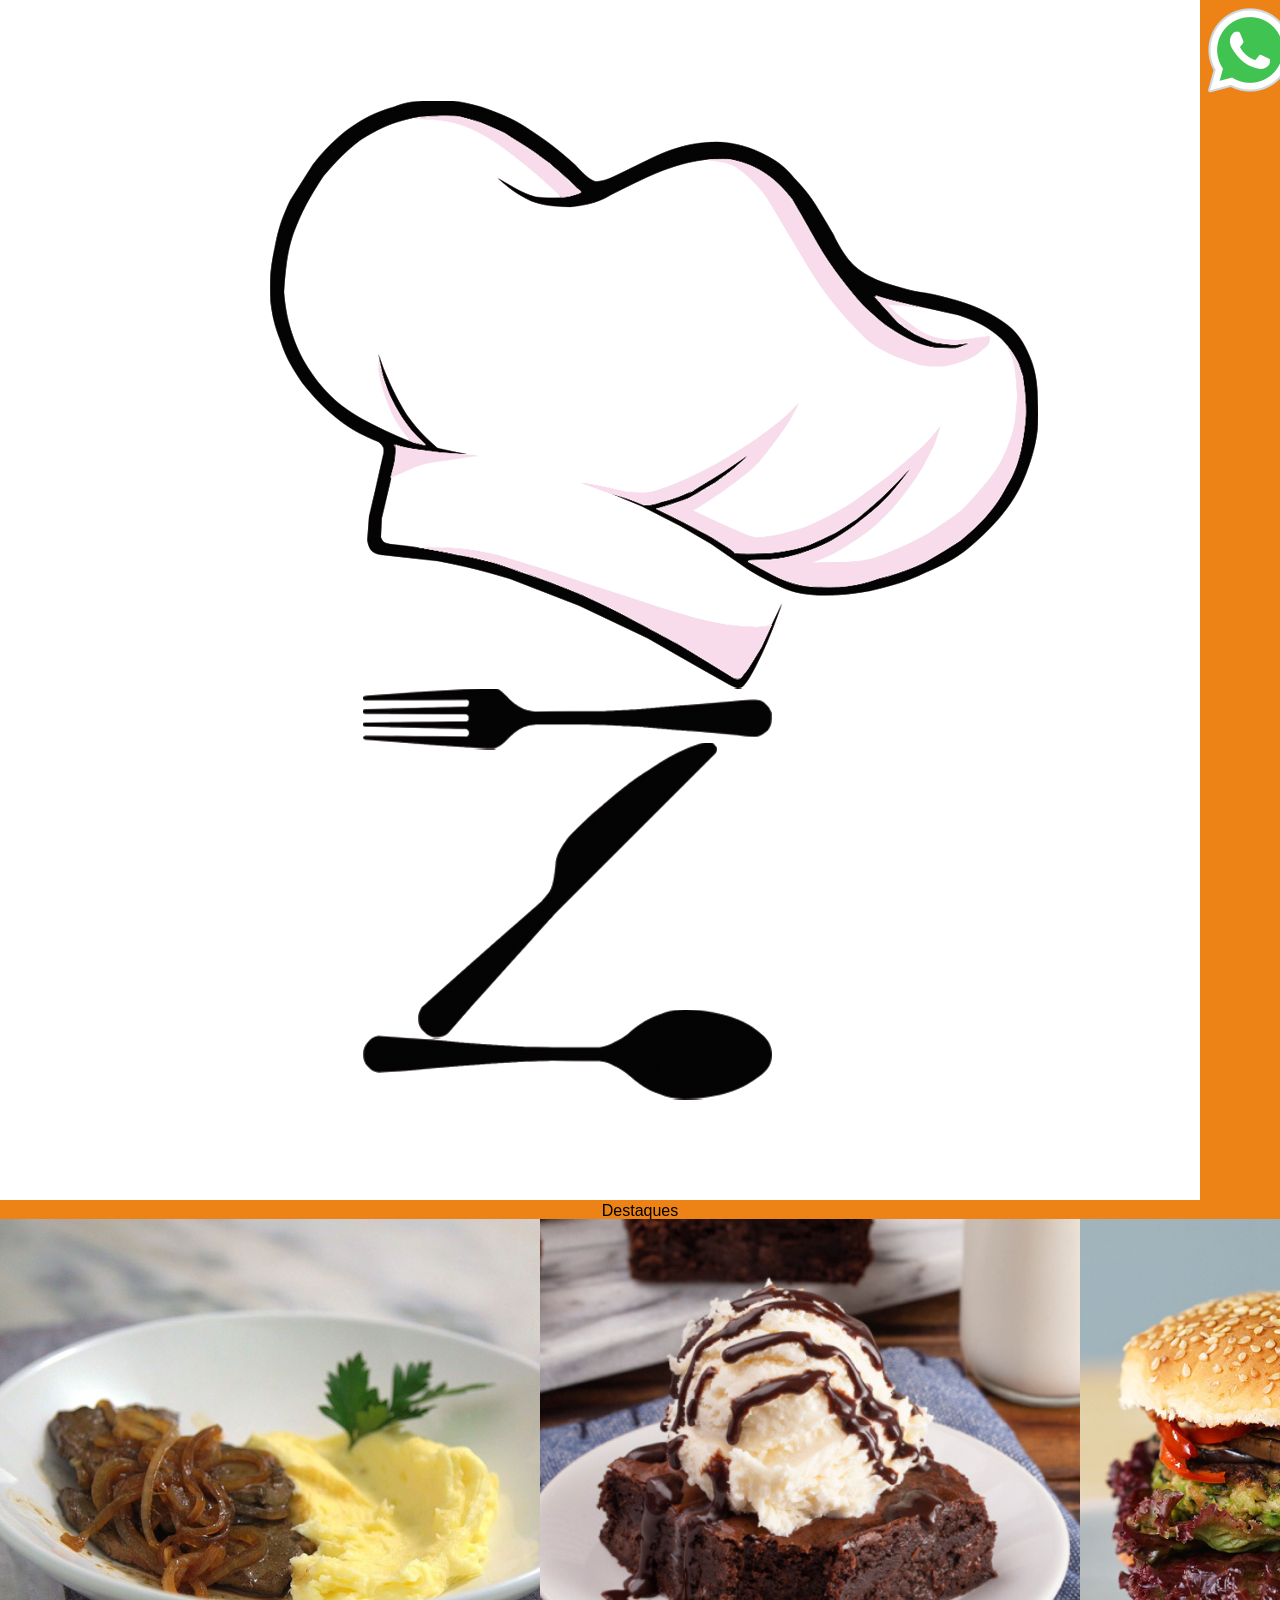
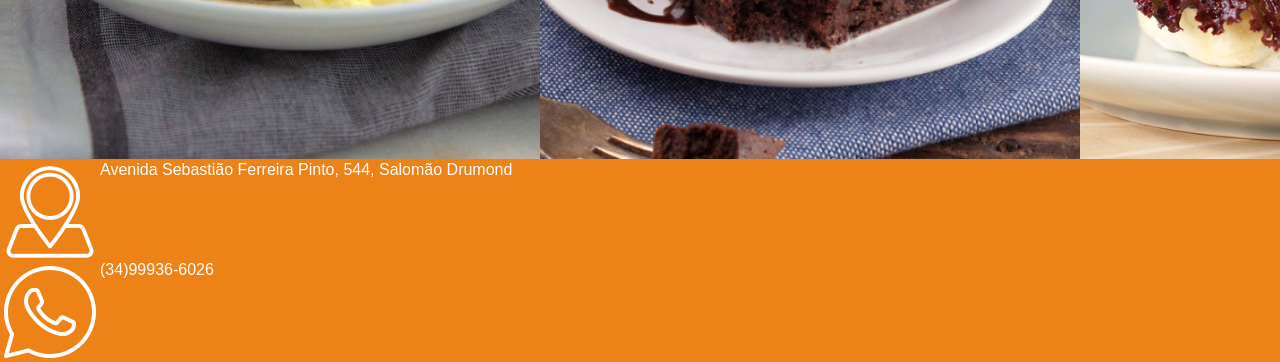
==== index.html @ af052ea8 "Add files via upload" ====
<!DOCTYPE html>
<html lang="pt-br">
<head>
    <link rel="stylesheet" href="css/reset.css">
    <link rel="stylesheet" href="css/padrao.css">
    <link rel="stylesheet" href="css/style.css">
    <meta charset="UTF-8">
    <meta name="viewport" content="width=device-width, initial-scale=1.0">
    <title>Delicias da Zezé</title>
</head>
<body class="bg1">
    <header class="fx">
        <div class="col-9">
            <img class="col-2 logo" src="imagens/logo.png">
        </div>
        <div class="col-3 whatsapp">
            <img class="col-5" src="imagens/icon_whatsapp.png">
        </div>
    </header>
    <main>
        <section class="destaques centraliza">
            <h1>Destaques</h1>
            <div class="fx">
                <div class="col-2">
                    <img class="col-8" src="imagens/destaque1.png">
                </div>
                <div class="col-2">
                    <img class="col-8" src="imagens/destaque2.png">
                </div>
                <div class="col-2">
                    <img class="col-8" src="imagens/destaque3.png">
                </div>
                <div class="col-2">
                    <img class="col-8" src="imagens/destaque4.png">
                </div>
                <div class="col-2">
                    <img class="col-8" src="imagens/destaque5.png">
                </div>
                <div class="col-2">
                    <img class="col-8" src="imagens/destaque6.png">
                </div>
            </div>
        </section>
    </main>
    <footer class="centraliza">
        <div class="col-10 fxw endereco centraliza">
            <img class="col-1" src="imagens/maps.png">
            <h1 class="c1">Avenida Sebastião Ferreira Pinto, 544, Salomão Drumond</h1>
        </div>
        <div class="col-10 fxw telefone pl-4">
            <img class="col-1" src="imagens/whatsapp.png">
            <h1 class="c1">(34)99936-6026</h1>
        </div>
    </footer>
</body>
</html>
---- css/padrao.css ----
*{ /*borda interna dentro do elemento html inteiro*/
    box-sizing: border-box;
}

:root{
    --cor1: #00446B;
    --cor2: #D8076B;
}

.c1{color: #ffffff;}
.c2{color: #003659}
.c3{color: #D6CF02}
.c4{color: #003659;}
.bg1{background-color: rgb(237, 130, 22);}    
.bg2{background-color: #00446B}
.bg3{background-color: #D6CF02 !important}
.bg4{background-color: rgb(238, 238, 238);} 
.bg5{background-color: #fffcfc63;}
.bg7{background-color: #EBE400}
.fx{display: flex;}

.fxw{
    display: flex;
    flex-wrap: wrap;
}

.centraliza{text-align: center;}
.esquerda{text-align: left;}
.direita{text-align: right;}
.borda{border: 5px solid white}
.xl-semborda{border: none;}
.maiusculo{text-transform: uppercase;}
.negrito{font-weight: bold;}


/*Alinhamentos padrão pc*/
@media (max-width: 4096px){
    .col-xl-1{width: 8.33%;}
    .col-xl-2{width: 16.66%;}
    .col-xl-3{width: 24.99%;}
    .col-xl-4{width: 33.33%;}
    .col-xl-5{width: 41.66%;}
    .col-xl-6{width: 50%;}
    .col-xl-7{width: 58.33%;}
    .col-xl-8{width: 66.66%;}
    .col-xl-9{width: 75%;}
    .col-xl-10{width: 83.33%;}
    .col-xl-11{width: 91.66%;}
    .col-xl-12{width: 100%;}

    .ml-xl-0{margin-left: 0%;}
    .ml-xl-1{margin-left: 8.33%;}
    .ml-xl-2{margin-left: 16.66%;}
    .ml-xl-3{margin-left: 24.99%;}
    .ml-xl-4{margin-left: 33.33%;}
    .ml-xl-5{margin-left: 41.66%;}
    .ml-xl-6{margin-left: 50%;}
    .ml-xl-7{margin-left: 58.33%;}
    .ml-xl-8{margin-left: 66.66%;}
    .ml-xl-9{margin-left: 75%;}
    .ml-xl-10{margin-left: 83.33%;}
    .ml-xl-11{margin-left: 91.66%;}
    .ml-xl-12{margin-left: 100%;}

    .mr-xl-0{margin-right: 0%;}
    .mr-xl-1{margin-right: 8.33%;}
    .mr-xl-2{margin-right: 16.66%;}
    .mr-xl-3{margin-right: 24.99%;}
    .mr-xl-4{margin-right: 33.33%;}
    .mr-xl-5{margin-right: 41.66%;}
    .mr-xl-6{margin-right: 50%;}
    .mr-xl-7{margin-right: 58.33%;}
    .mr-xl-8{margin-right: 66.66%;}
    .mr-xl-9{margin-right: 75%;}
    .mr-xl-10{margin-right: 83.33%;}
    .mr-xl-11{margin-right: 91.66%;}
    .mr-xl-12{margin-right: 100%;}

    .pl-xl-1{padding-left: 8.33%;}
    .pl-xl-2{padding-left: 16.66%;}
    .pl-xl-3{padding-left: 24.99%;}
    .pl-xl-4{padding-left: 33.33%;}
    .pl-xl-5{padding-left: 41.66%;}
    .pl-xl-6{padding-left: 50%;}
    .pl-xl-7{padding-left: 58.33%;}
    .pl-xl-8{padding-left: 66.66%;}
    .pl-xl-9{padding-left: 75%;}
    .pl-xl-10{padding-left: 83.33%;}
    .pl-xl-11{padding-left: 91.66%;}
    .pl-xl-12{padding-left: 100%;}

    .pr-xl-1{padding-right: 8.33%;}
    .pr-xl-2{padding-right: 16.66%;}
    .pr-xl-3{padding-right: 24.99%;}
    .pr-xl-4{padding-right: 33.33%;}
    .pr-xl-5{padding-right: 41.66%;}
    .pr-xl-6{padding-right: 50%;}
    .pr-xl-7{padding-right: 58.33%;}
    .pr-xl-8{padding-right: 66.66%;}
    .pr-xl-9{padding-right: 75%;}
    .pr-xl-10{padding-right: 83.33%;}
    .pr-xl-11{padding-right: 91.66%;}
    .pr-xl-12{padding-right: 100%;}

    .xl-esconde{display: none;}
    .xl-mostra{display: block;}
}

/*-----------------------------------------------------------------------------------*/

/*Alinhamentos padrão tablet*/
@media (max-width: 768px){
    .col-sm-1{width: 8.33%;}
    .col-sm-2{width: 16.66%;}
    .col-sm-3{width: 24.99%;}
    .col-sm-4{width: 33.33%;}
    .col-sm-5{width: 41.66%;}
    .col-sm-6{width: 50%;}
    .col-sm-7{width: 58.33%;}
    .col-sm-8{width: 66.66%;}
    .col-sm-9{width: 75%;}
    .col-sm-10{width: 83.33%;}
    .col-sm-11{width: 91.66%;}
    .col-sm-12{width: 100%;}

    .ml-sm-1{margin-left: 8.33%;}
    .ml-sm-2{margin-left: 16.66%;}
    .ml-sm-3{margin-left: 24.99%;}
    .ml-sm-4{margin-left: 33.33%;}
    .ml-sm-5{margin-left: 41.66%;}
    .ml-sm-6{margin-left: 50%;}
    .ml-sm-7{margin-left: 58.33%;}
    .ml-sm-8{margin-left: 66.66%;}
    .ml-sm-9{margin-left: 75%;}
    .ml-sm-10{margin-left: 83.33%;}
    .ml-sm-11{margin-left: 91.66%;}
    .ml-sm-12{margin-left: 100%;}

    .mr-sm-1{margin-right: 8.33%;}
    .mr-sm-2{margin-right: 16.66%;}
    .mr-sm-3{margin-right: 24.99%;}
    .mr-sm-4{margin-right: 33.33%;}
    .mr-sm-5{margin-right: 41.66%;}
    .mr-sm-6{margin-right: 50%;}
    .mr-sm-7{margin-right: 58.33%;}
    .mr-sm-8{margin-right: 66.66%;}
    .mr-sm-9{margin-right: 75%;}
    .mr-sm-10{margin-right: 83.33%;}
    .mr-sm-11{margin-right: 91.66%;}
    .mr-sm-12{margin-right: 100%;}

    .pl-sm-1{padding-left: 8.33%;}
    .pl-sm-2{padding-left: 16.66%;}
    .pl-sm-3{padding-left: 24.99%;}
    .pl-sm-4{padding-left: 33.33%;}
    .pl-sm-5{padding-left: 41.66%;}
    .pl-sm-6{padding-left: 50%;}
    .pl-sm-7{padding-left: 58.33%;}
    .pl-sm-8{padding-left: 66.66%;}
    .pl-sm-9{padding-left: 75%;}
    .pl-sm-10{padding-left: 83.33%;}
    .pl-sm-11{padding-left: 91.66%;}
    .pl-sm-12{padding-left: 100%;}

    .pr-sm-1{padding-right: 8.33%;}
    .pr-sm-2{padding-right: 16.66%;}
    .pr-sm-3{padding-right: 24.99%;}
    .pr-sm-4{padding-right: 33.33%;}
    .pr-sm-5{padding-right: 41.66%;}
    .pr-sm-6{padding-right: 50%;}
    .pr-sm-7{padding-right: 58.33%;}
    .pr-sm-8{padding-right: 66.66%;}
    .pr-sm-9{padding-right: 75%;}
    .pr-sm-10{padding-right: 83.33%;}
    .pr-sm-11{padding-right: 91.66%;}
    .pr-sm-12{padding-right: 100%;}

    .sm-esconde{display: none;}
    .sm-mostra{display: block;}
}

/*-----------------------------------------------------------------------------------*/

/*Alinhamentos padrão cell*/
@media (max-width: 576px){
    .col-1{width: 8.33%;}
    .col-2{width: 16.66%;}
    .col-3{width: 24.99%;}
    .col-4{width: 33.33%;}
    .col-5{width: 41.66%;}
    .col-6{width: 50%;}
    .col-7{width: 58.33%;}
    .col-8{width: 66.66%;}
    .col-9{width: 75%;}
    .col-10{width: 83.33%;}
    .col-11{width: 91.66%;}
    .col-12{width: 100%;}

    .ml-0{margin-left: 0;}
    .ml-1{margin-left: 8.33%;}
    .ml-2{margin-left: 16.66%;}
    .ml-3{margin-left: 24.99%;}
    .ml-4{margin-left: 33.33%;}
    .ml-5{margin-left: 41.66%;}
    .ml-6{margin-left: 50%;}
    .ml-7{margin-left: 58.33%;}
    .ml-8{margin-left: 66.66%;}
    .ml-9{margin-left: 75%;}
    .ml-10{margin-left: 83.33%;}
    .ml-11{margin-left: 91.66%;}
    .ml-12{margin-left: 100%;}

    .mr-0{margin-right: 0;}
    .mr-1{margin-right: 8.33%;}
    .mr-2{margin-right: 16.66%;}
    .mr-3{margin-right: 24.99%;}
    .mr-4{margin-right: 33.33%;}
    .mr-5{margin-right: 41.66%;}
    .mr-6{margin-right: 50%;}
    .mr-7{margin-right: 58.33%;}
    .mr-8{margin-right: 66.66%;}
    .mr-9{margin-right: 75%;}
    .mr-10{margin-right: 83.33%;}
    .mr-11{margin-right: 91.66%;}
    .mr-12{margin-right: 100%;}

    .pl-1{padding-left: 8.33%;}
    .pl-2{padding-left: 16.66%;}
    .pl-3{padding-left: 24.99%;}
    .pl-4{padding-left: 33.33%;}
    .pl-5{padding-left: 41.66%;}
    .pl-6{padding-left: 50%;}
    .pl-7{padding-left: 58.33%;}
    .pl-8{padding-left: 66.66%;}
    .pl-9{padding-left: 75%;}
    .pl-10{padding-left: 83.33%;}
    .pl-11{padding-left: 91.66%;}
    .pl-12{padding-left: 100%;}

    .pr-1{padding-right: 8.33%;}
    .pr-2{padding-right: 16.66%;}
    .pr-3{padding-right: 24.99%;}
    .pr-4{padding-right: 33.33%;}
    .pr-5{padding-right: 41.66%;}
    .pr-6{padding-right: 50%;}
    .pr-7{padding-right: 58.33%;}
    .pr-8{padding-right: 66.66%;}
    .pr-9{padding-right: 75%;}
    .pr-10{padding-right: 83.33%;}
    .pr-11{padding-right: 91.66%;}
    .pr-12{padding-right: 100%;}
    
    .esconde{display: none !important;}
    .mostra{display: block;}
    .semborda{border: none;}
}
---- css/style.css ----
@import url('https://fonts.cdnfonts.com/css/futura-std-4');
@import url(../css/padrao.css);

a{
    text-decoration: none;
}  
             
*{
    font-family: 'Futura Std', sans-serif; 
}

p{font-family: 'Futura Std', sans-serif;}
h1{font-family: 'Futura Std', sans-serif;}

 /* padrão de computador*/
@media (max-width: 4000px) {   

}
 /* padrão de tablet*/
@media (max-width: 768px) {

}
 /*padrão de celular*/
@media (max-width: 450px) {
    /*CABEÇALHO*/
    header img{
        margin-top: 5px;
        margin-left: 5px;
    }

    header .logo{
        border-radius: 50%;
    }

    header .whatsapp img{
        margin-top: 12px;
        margin-left: 20px;
    }

    /*DESTAQUES*/
    .destaques img{
        border-radius: 50%;
    }


    /*RODAPÉ*/
    footer h1{
        font-size: 12px;
    }

    footer .endereco{
        margin-left: 20px;
    }
    footer .endereco h1{
        margin-top: 10px;
    }

    footer .telefone img{
        width: 12%;
    }
    footer .telefone h1{
        margin-top: 6px;
    }

}
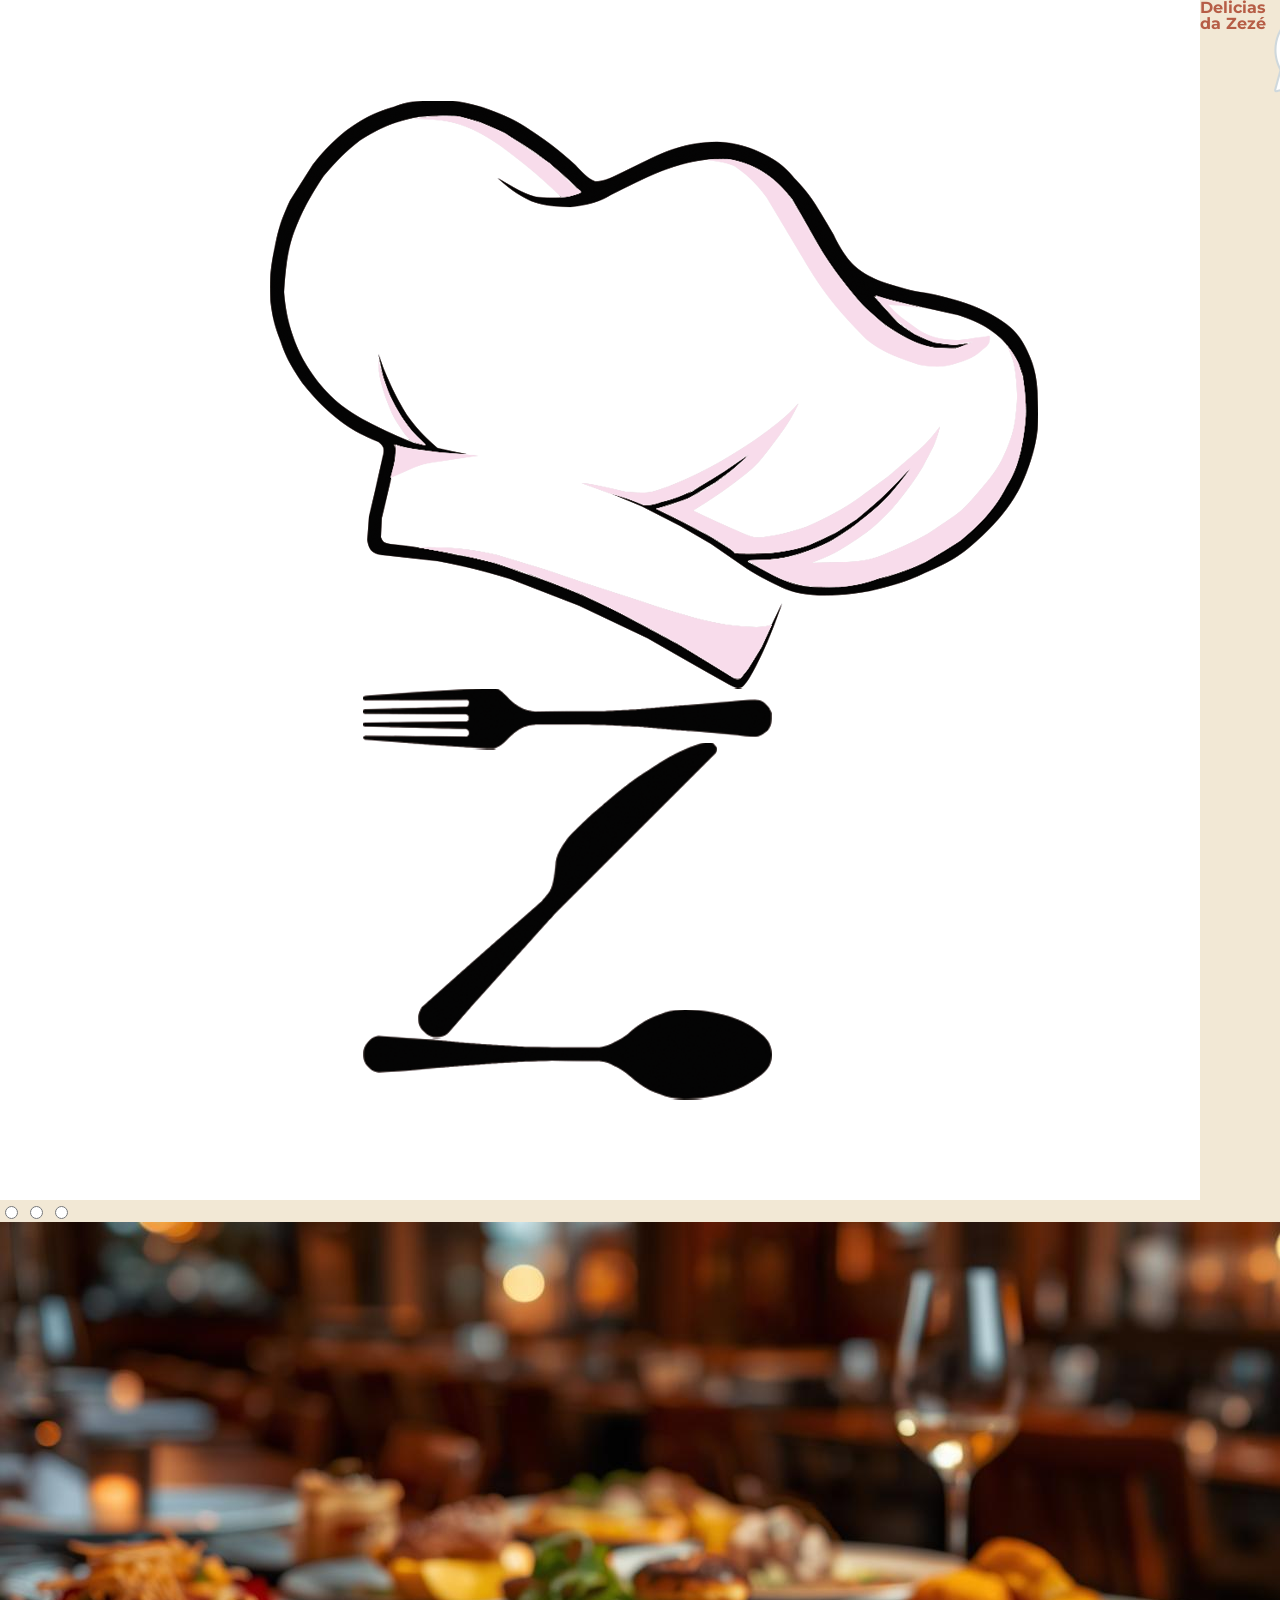
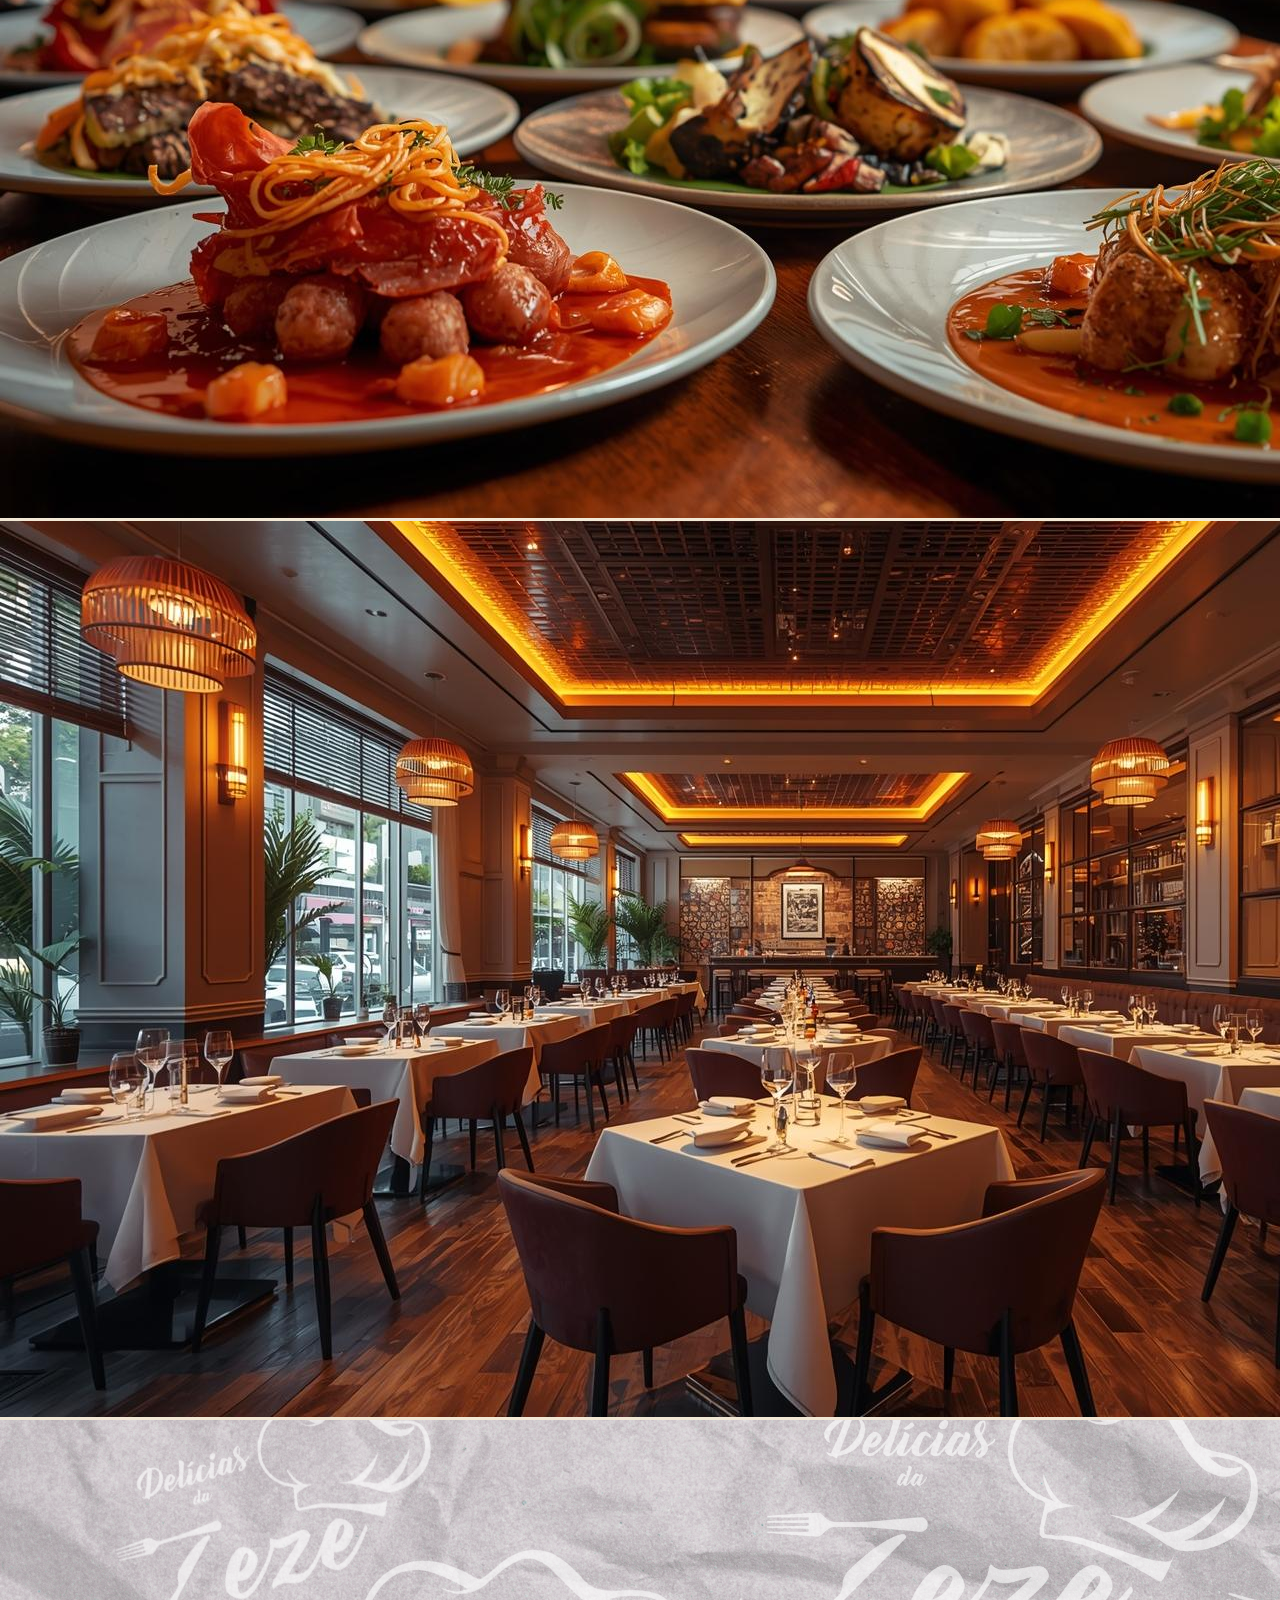
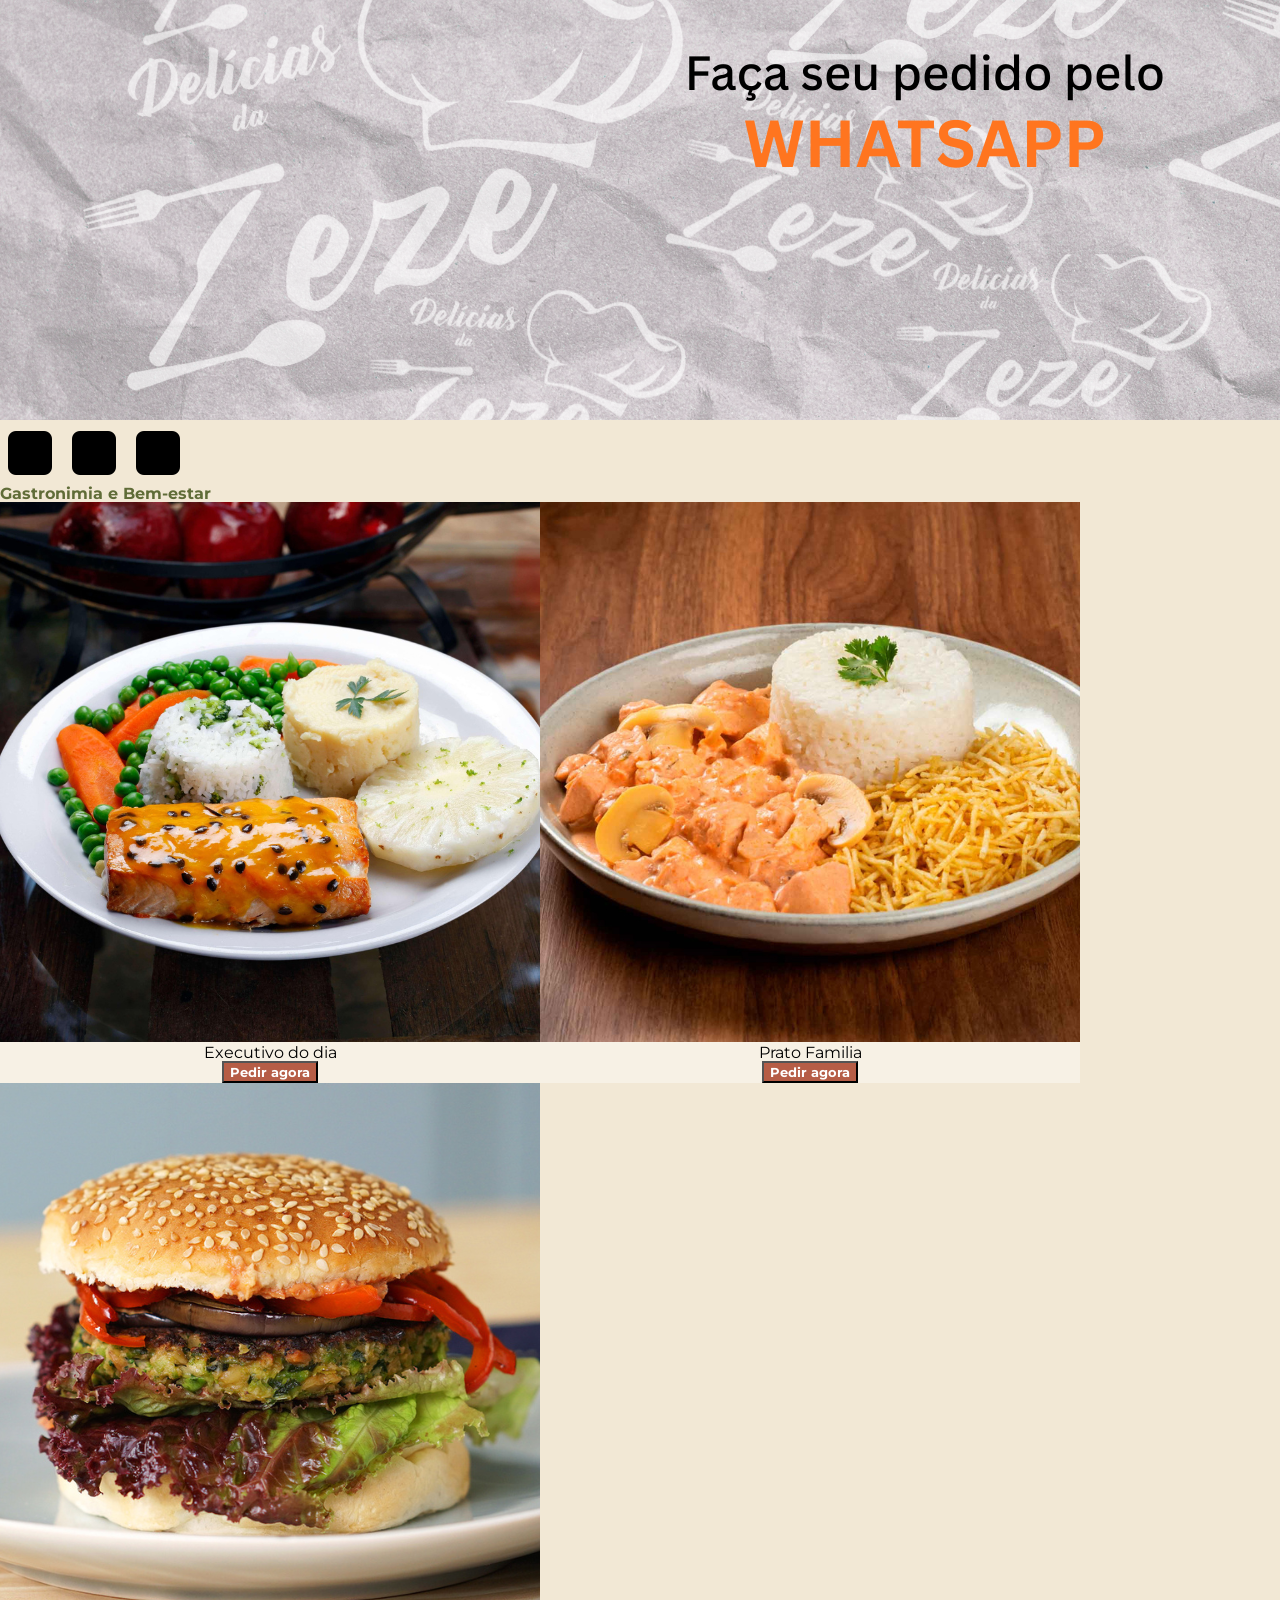
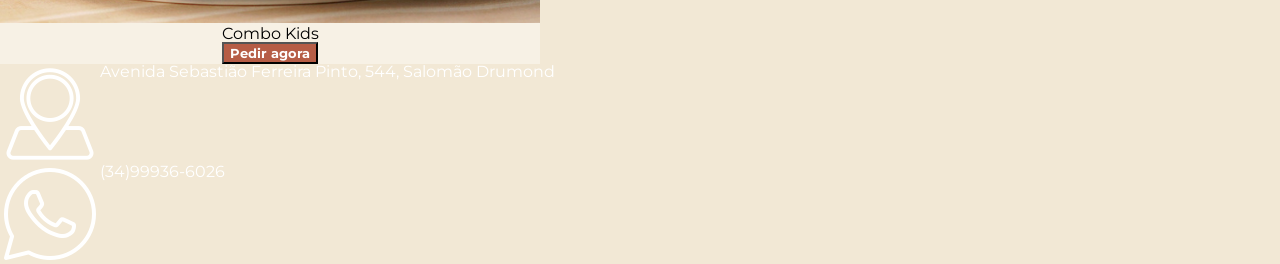
==== commit 2e267072: "Add files via upload" ====
--- a/index.html
+++ b/index.html
@@ -10,16 +10,19 @@
 </head>
 <body class="bg1">
     <header class="fx">
-        <div class="col-9">
-            <img class="col-2 logo" src="imagens/logo.png">
+        <div class="col-3">
+            <img class="col-6 logo" src="imagens/logo.png">
+        </div>
+        <div class="col-6">
+            <h1 class="c2 negrito centraliza">Delicias da Zezé</h1>
         </div>
         <div class="col-3 whatsapp">
             <img class="col-5" src="imagens/icon_whatsapp.png">
         </div>
     </header>
     <main>
-        <section class="destaques centraliza">
-            <h1>Destaques</h1>
+        <!--<section class="destaques centraliza">
+            <h1 class="c1 negrito">Destaques</h1>
             <div class="fx">
                 <div class="col-2">
                     <img class="col-8" src="imagens/destaque1.png">
@@ -40,6 +43,54 @@
                     <img class="col-8" src="imagens/destaque6.png">
                 </div>
             </div>
+        </section> -->
+        <section class="carrocel">
+            <div class="slider">
+                <div class="slider_principal">
+                    <input type="radio" name="bola" id="bola1">
+                    <input type="radio" name="bola" id="bola2">
+                    <input type="radio" name="bola" id="bola3">
+                    <div class="col-12 slidee primeiro">
+                        <img class="col-12" src="imagens/banner1.jpg">
+                    </div>
+                    <div class="col-12 slidee">
+                        <img class="col-12" src="imagens/banner2.jpg">
+                    </div>
+                    <div class="col-12 slidee">
+                        <img class="col-12" src="imagens/Faça seu pedido.png">
+                    </div>
+                </div>
+            </div>
+            <div class="quadradinhos">
+                <label for="bola1"><img src="imagens/quadradinho.png"></label>
+                <label for="bola2"><img src="imagens/quadradinho.png"></label>
+                <label for="bola3"><img src="imagens/quadradinho.png"></label>
+            </div>
+        </section>
+        <section class="gastronomia">
+            <div class="">
+                <h1 class="c4 negrito">Gastronimia e Bem-estar</h1>
+                <div class="fxw centraliza">
+                    <div class="col-4 bg6 pratos">
+                        <img class="col-10" src="imagens/destaque5.png">
+                        <h2>Executivo do dia</h2>
+                        <p></p>
+                        <button class="bg2 c1 negrito">Pedir agora</button>
+                    </div>
+                    <div class="col-4 bg6 pratos">
+                        <img class="col-10" src="imagens/destaque6.png">
+                        <h2>Prato Familia</h2>
+                        <p></p>
+                        <button class="bg2 c1 negrito">Pedir agora</button>
+                    </div>
+                    <div class="col-4 bg6 pratos">
+                        <img class="col-10" src="imagens/destaque3.png">
+                        <h2>Combo Kids</h2>
+                        <p></p>
+                        <button class="bg2 c1 negrito">Pedir agora</button>
+                    </div>
+                </div>
+            </div>
         </section>
     </main>
     <footer class="centraliza">
@@ -53,4 +104,5 @@
         </div>
     </footer>
 </body>
+<script src="js/index.js"></script>
 </html>
--- a/css/padrao.css
+++ b/css/padrao.css
@@ -8,15 +8,17 @@
 }
 
 .c1{color: #ffffff;}
-.c2{color: #003659}
-.c3{color: #D6CF02}
-.c4{color: #003659;}
-.bg1{background-color: rgb(237, 130, 22);}    
-.bg2{background-color: #00446B}
-.bg3{background-color: #D6CF02 !important}
-.bg4{background-color: rgb(238, 238, 238);} 
-.bg5{background-color: #fffcfc63;}
-.bg7{background-color: #EBE400}
+.c2{color: #b65d46;}
+.c3{color: #f2e8d5;}
+.c4{color: #606c38;}
+.c5{color: #281c16;}
+.c6{color: #e9dcc9;}
+.bg1{background-color: #f2e8d5;}    
+.bg2{background-color: #b65d46;}
+.bg3{background-color: #606c38;}
+.bg4{background-color: #281c16;} 
+.bg5{background-color: #e9dcc9;}
+.bg6{background-color: #ffffff61;}
 .fx{display: flex;}
 
 .fxw{
--- a/css/style.css
+++ b/css/style.css
@@ -1,16 +1,17 @@
 @import url('https://fonts.cdnfonts.com/css/futura-std-4');
 @import url(../css/padrao.css);
+@import url('https://fonts.googleapis.com/css2?family=Montserrat:wght@400;600&family=Playfair+Display:wght@700&display=swap');
 
 a{
     text-decoration: none;
 }  
              
 *{
-    font-family: 'Futura Std', sans-serif; 
+    font-family: 'Montserrat', sans-serif; 
 }
 
-p{font-family: 'Futura Std', sans-serif;}
-h1{font-family: 'Futura Std', sans-serif;}
+p{font-family: 'Montserrat', sans-serif;}
+h1{font-family: 'Montserrat', sans-serif;}
 
  /* padrão de computador*/
 @media (max-width: 4000px) {   
@@ -34,15 +35,73 @@
 
     header .whatsapp img{
         margin-top: 12px;
-        margin-left: 20px;
+        margin-left: 50px;
+    }
+    header h1{
+        margin-top: 25px;
     }
 
     /*DESTAQUES*/
     .destaques img{
         border-radius: 50%;
     }
+    h1{
+        font-size: 22px;
+        margin-bottom: 10px;
+    }
 
+    /*CARROCEL*/
+    .slider{
+        width: 100%;
+        overflow: hidden;
+        height: 200px;
+        padding: 10px 0px;
+    }
 
+    .slider_principal{
+        display: flex;
+        width: 300%;
+    }
+
+    .slidee{
+        width: 50%;
+        transition: margin-left 2s;
+    }
+
+    .slidee img{
+        width: 100;
+        height: 200px;
+    }
+
+    .slider input{
+        display: none;
+    }
+
+    .quadradinhos{
+        text-align: center;
+        margin-top: -20px;
+    }
+
+    .quadradinhos label{
+        margin-left: 5%;
+        margin-right: 5%;
+    }
+
+    .quadradinhos img{
+        width: 3%;
+    }
+
+    #bola1:checked ~.primeiro{
+        margin-left: 0;
+    }
+
+    #bola2:checked ~.primeiro{
+        margin-left: -66.66%;
+    }
+    #bola3:checked ~.primeiro{
+        margin-left: -100%;
+    }
+    
     /*RODAPÉ*/
     footer h1{
         font-size: 12px;
@@ -62,4 +121,35 @@
         margin-top: 6px;
     }
 
+    /*GASTRONOMIA*/
+    .gastronomia{
+        margin-top: 18px;
+    }
+
+    .gastronomia h1{
+        font-size: 18px;
+    }
+
+    .gastronomia h2{
+        font-size: 14px;
+    }
+
+    .gastronomia .pratos{
+        padding-top: 8px;
+        padding-bottom: 10px;
+        border-radius: 12%;
+        border: solid 8px #f2e8d5;
+    }
+
+    .gastronomia img{
+        border-radius: 12%;
+    }
+
+    .gastronomia button{
+        border: none;
+        margin-top: 10px;
+        padding: 3px 8px 3px 8px;
+        font-size: 12px;
+        border-radius: 20px ;
+    }
 }
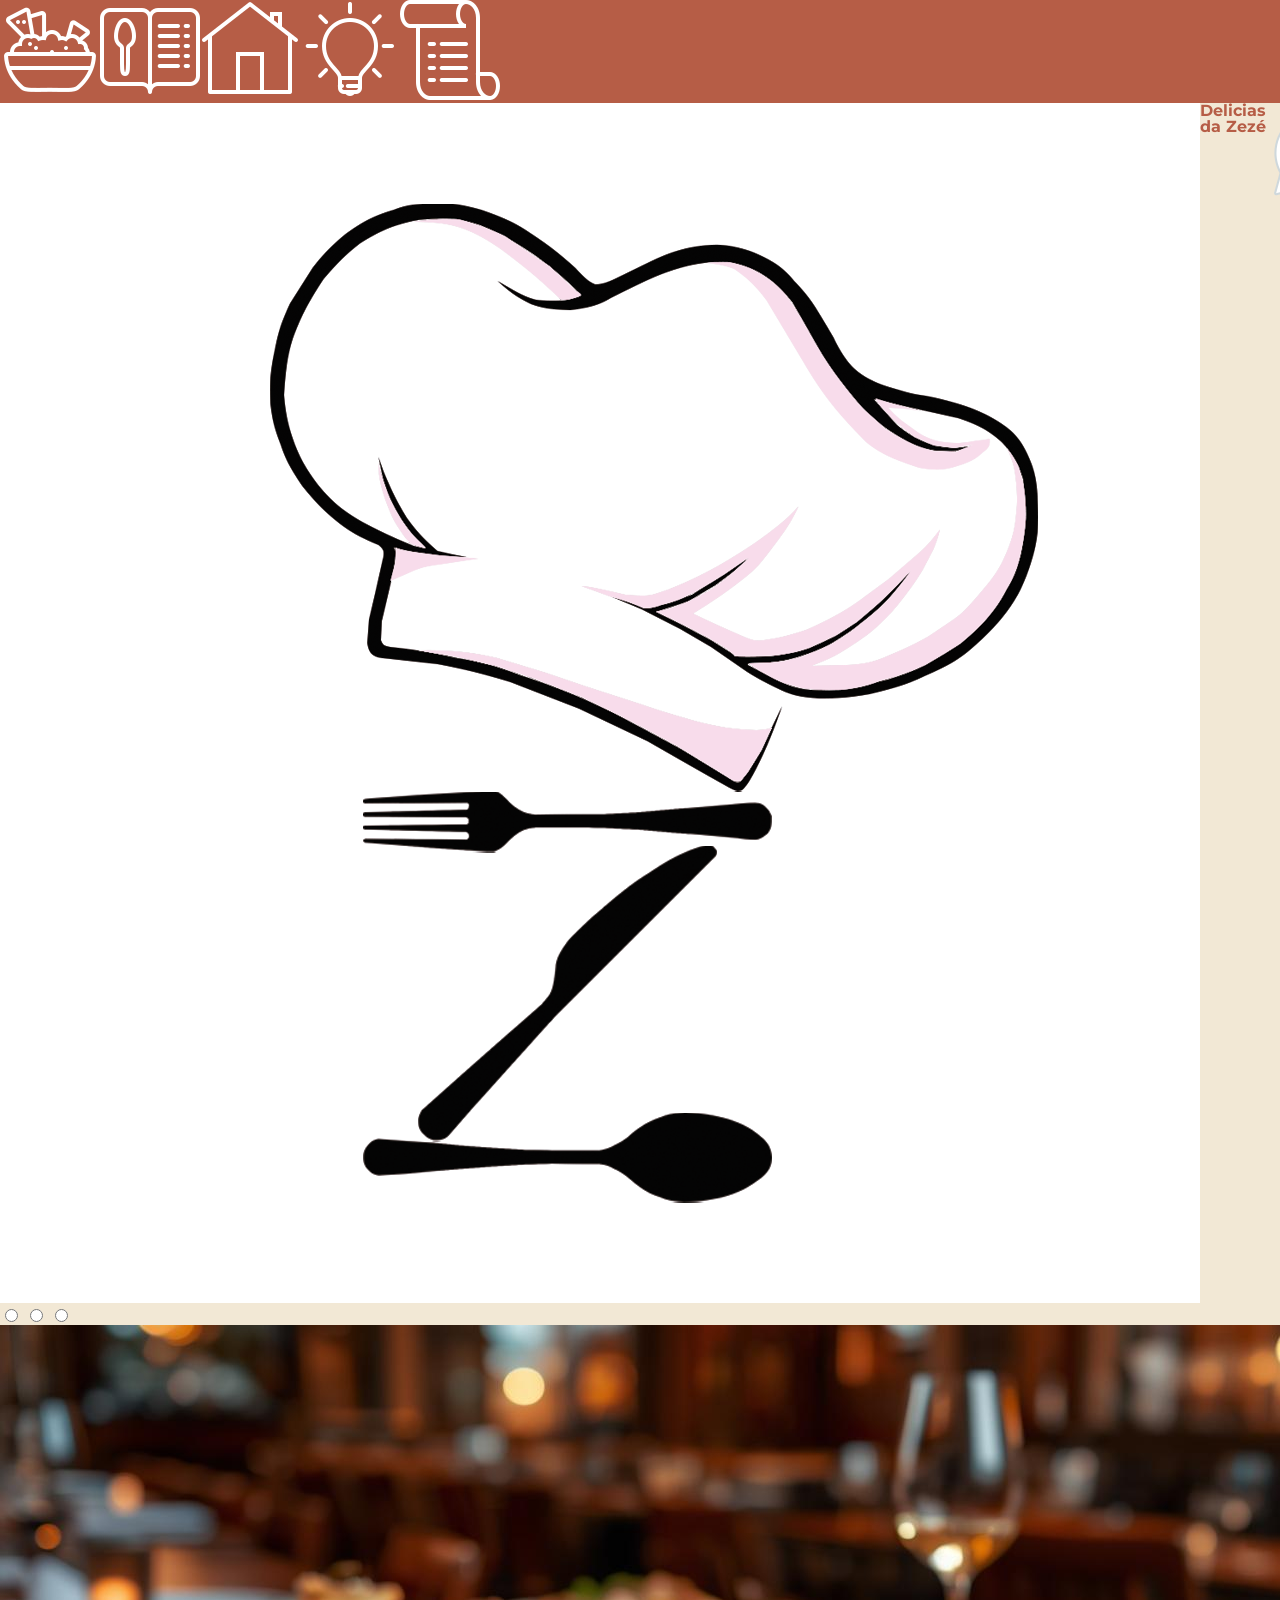
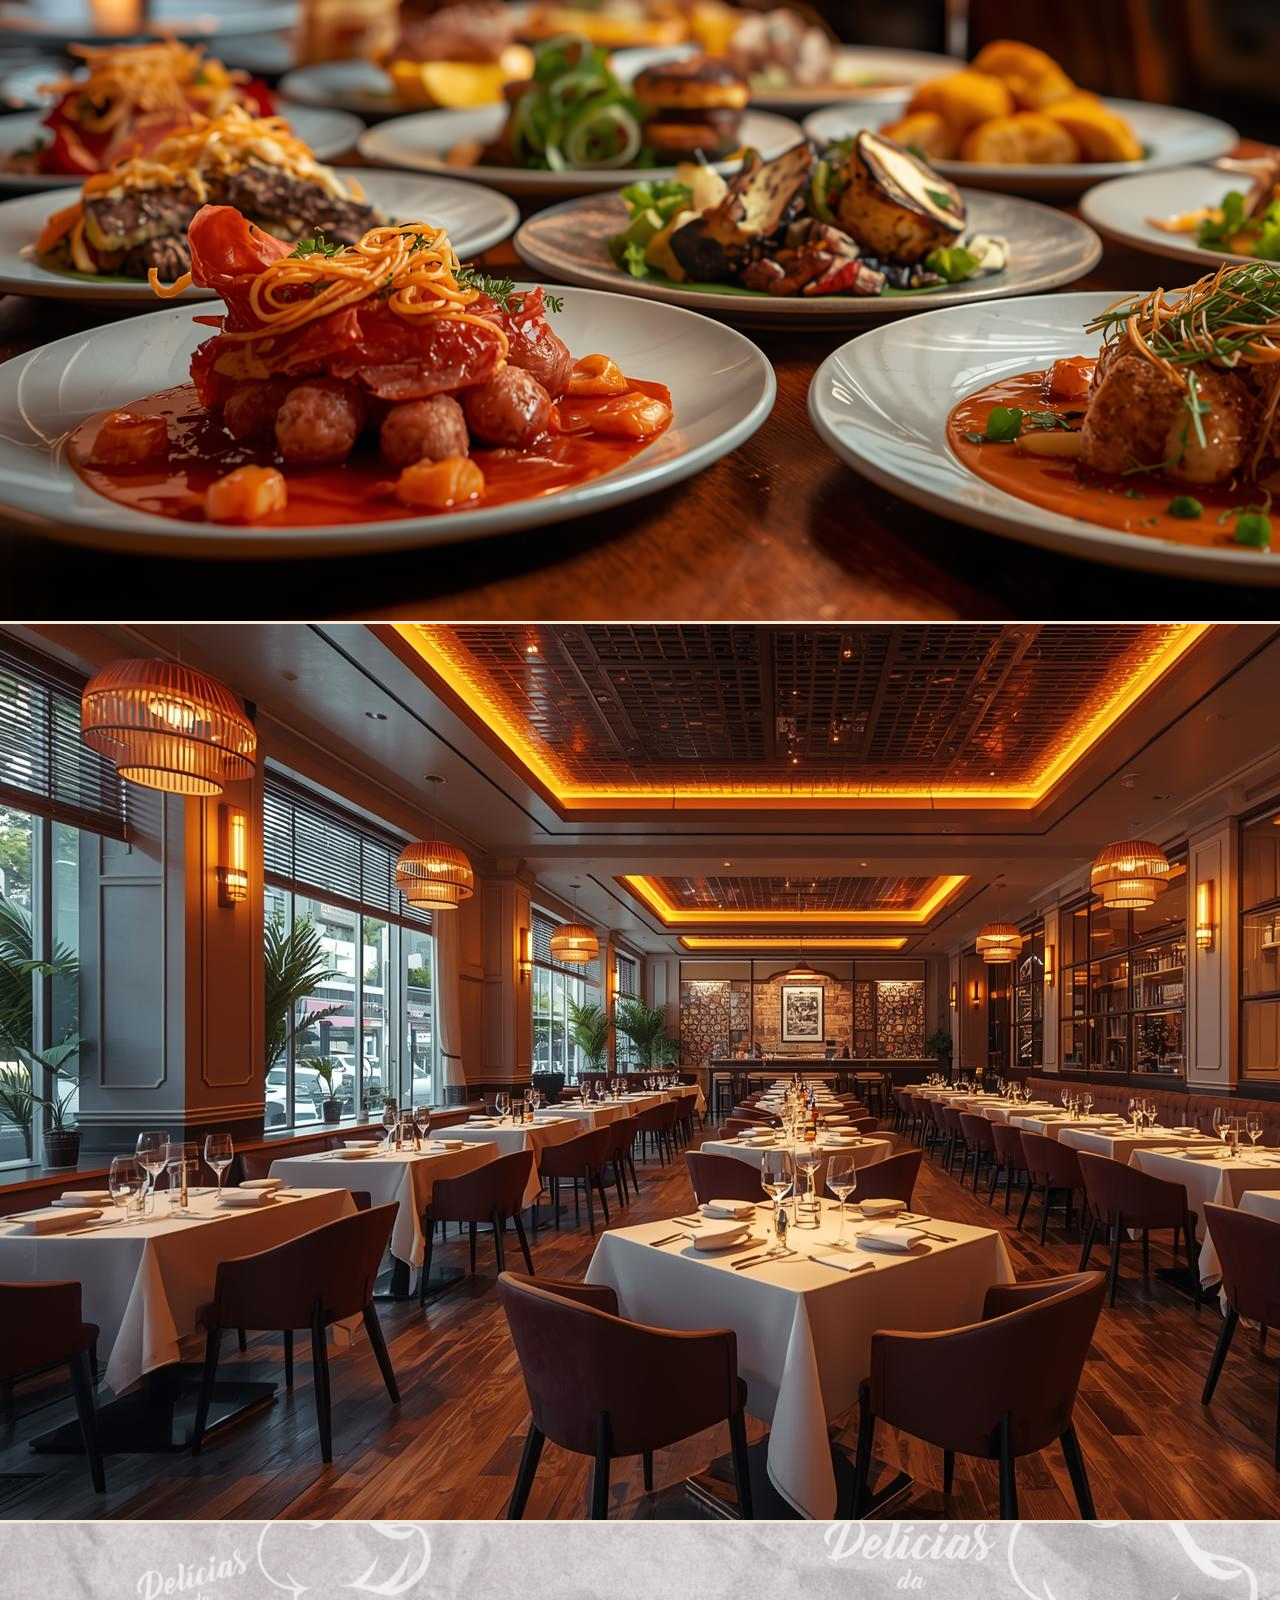
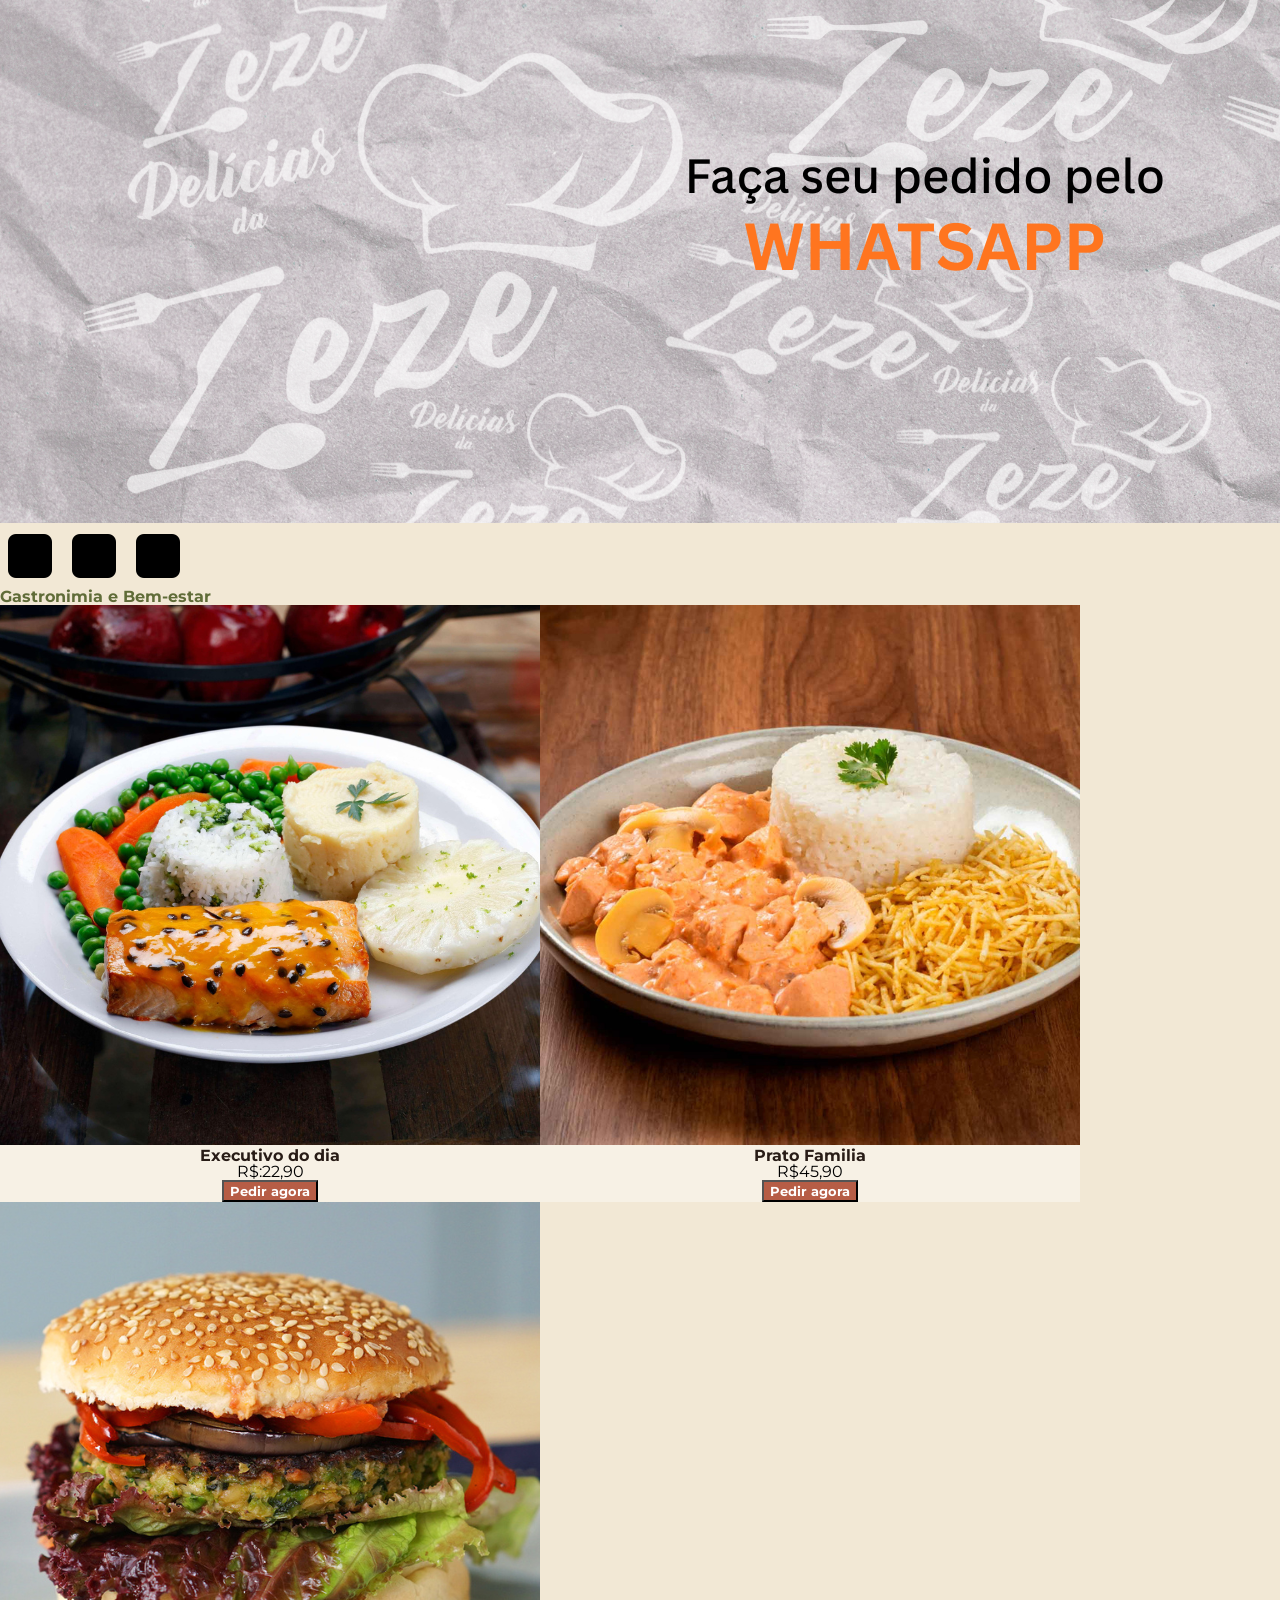
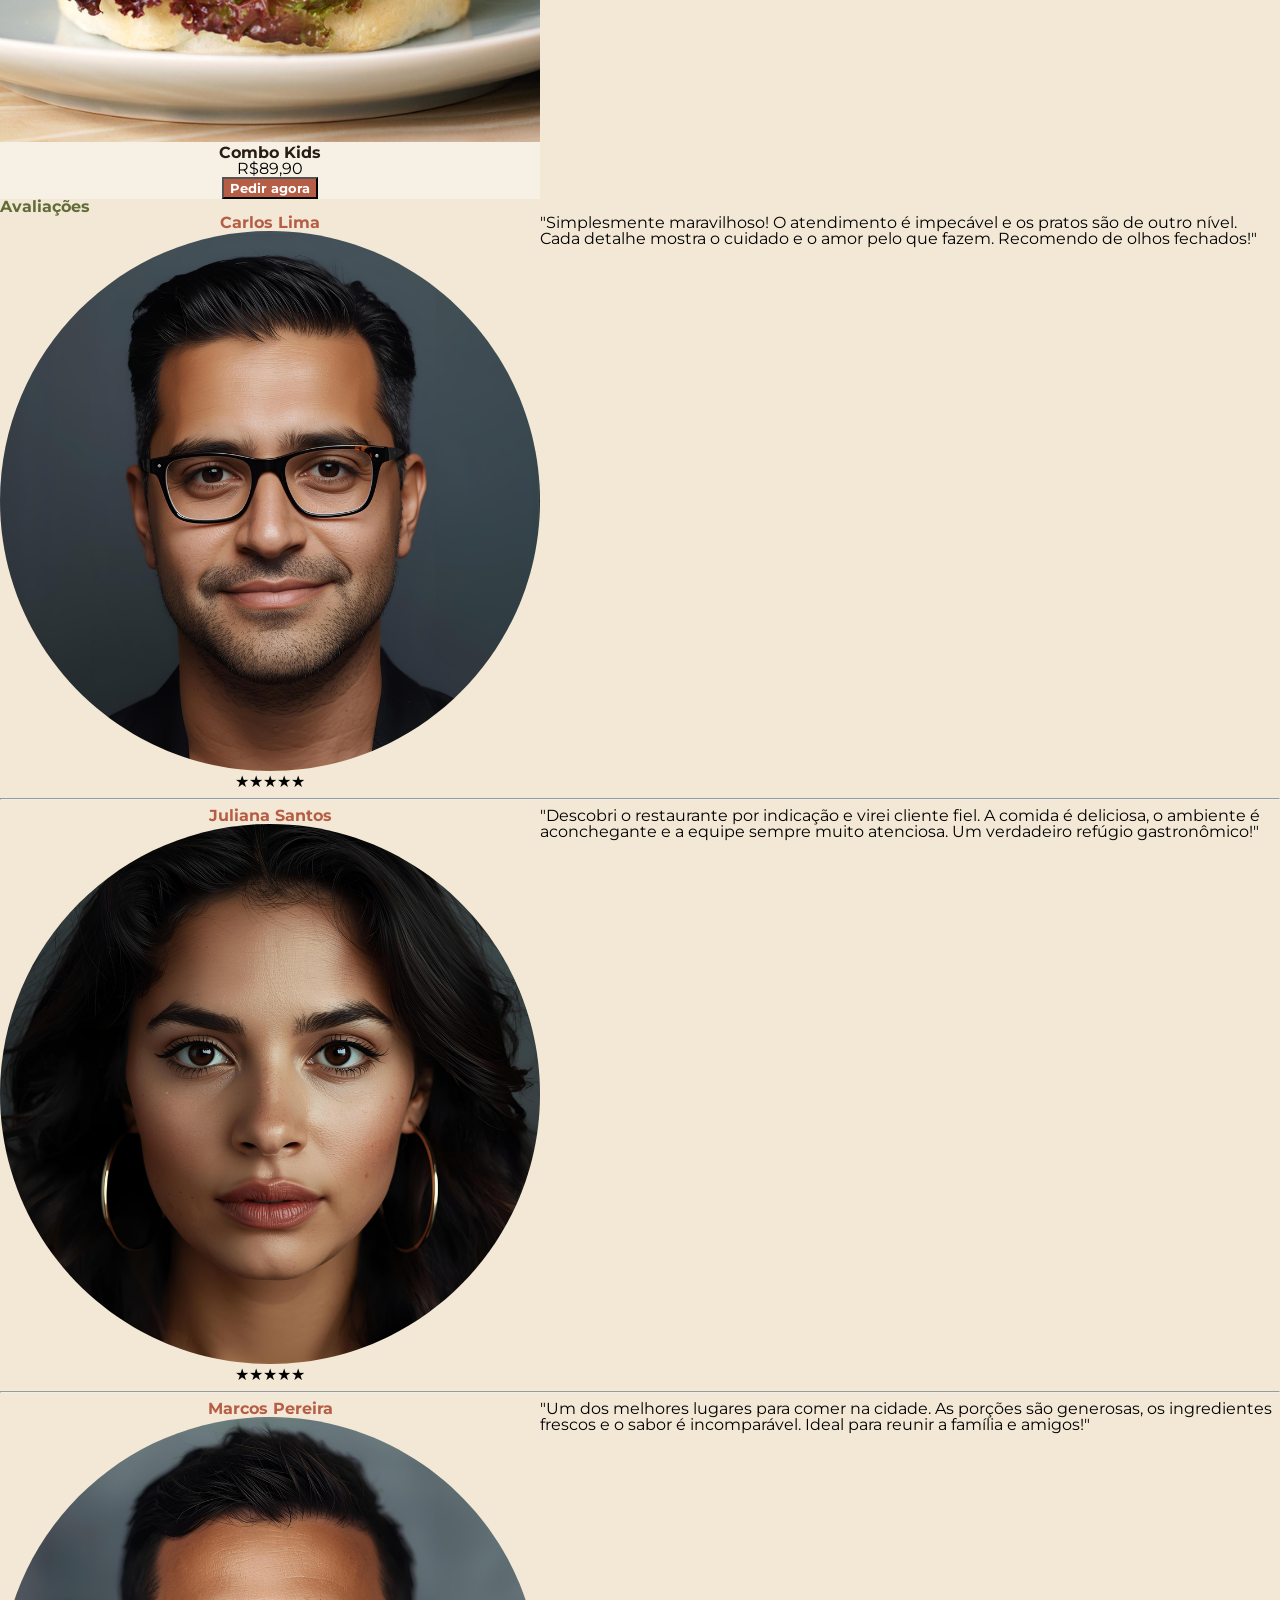
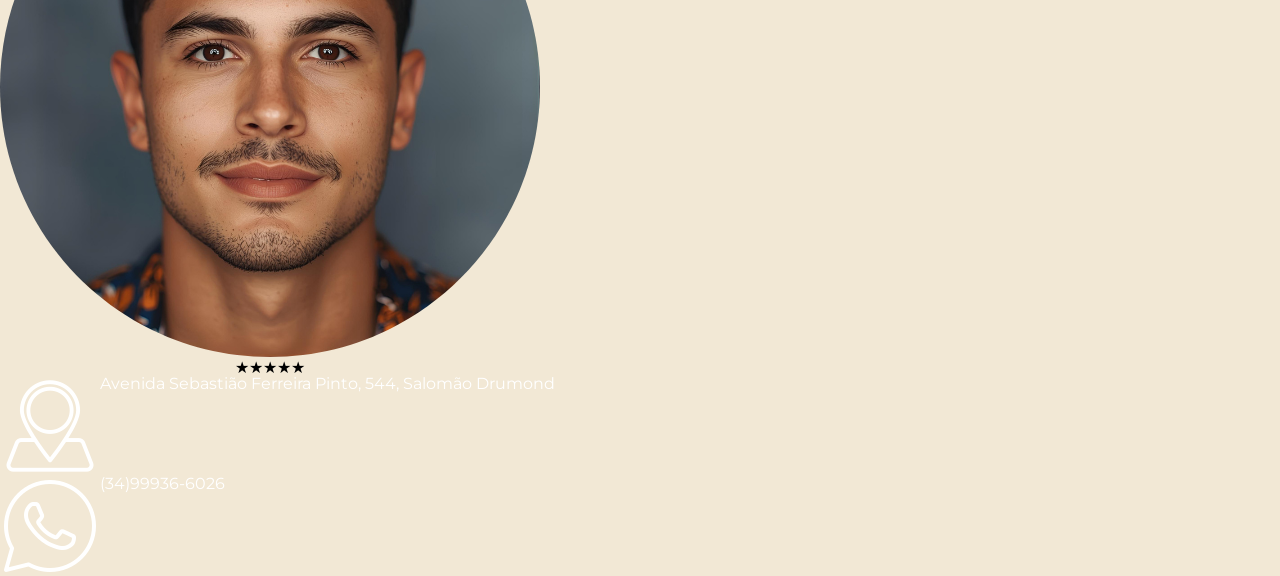
==== commit 8462df9a: "Add files via upload" ====
--- a/index.html
+++ b/index.html
@@ -9,6 +9,23 @@
     <title>Delicias da Zezé</title>
 </head>
 <body class="bg1">
+    <section class="fixo fx centraliza bg2">
+        <div class="col-3">
+            <a href=""><img class="col-6" src="imagens/icon_gastronomia_branco.png"></a>
+        </div>
+        <div class="col-3">
+            <a href=""><img class="col-6" src="imagens/icon_cardapio_branco.png"></a>
+        </div>
+        <div class="col-3">
+            <a href=""><img class="col-6" src="imagens/icon_pagInicial_branco.png"></a>
+        </div>
+        <div class="col-3">
+            <a href=""><img class="col-6" src="imagens/icon_dicas_branco.png"></a>
+        </div>
+        <div class="col-3">
+            <a href=""><img class="col-6" src="imagens/icon_regras_branco.png"></a>
+        </div>
+    </section>
     <header class="fx">
         <div class="col-3">
             <img class="col-6 logo" src="imagens/logo.png">
@@ -73,21 +90,58 @@
                 <div class="fxw centraliza">
                     <div class="col-4 bg6 pratos">
                         <img class="col-10" src="imagens/destaque5.png">
-                        <h2>Executivo do dia</h2>
-                        <p></p>
+                        <h2 class="c5 negrito">Executivo do dia</h2>
+                        <p>R$:22,90</p>
                         <button class="bg2 c1 negrito">Pedir agora</button>
                     </div>
                     <div class="col-4 bg6 pratos">
                         <img class="col-10" src="imagens/destaque6.png">
-                        <h2>Prato Familia</h2>
-                        <p></p>
+                        <h2 class="c5 negrito">Prato Familia</h2>
+                        <p>R$45,90</p>
                         <button class="bg2 c1 negrito">Pedir agora</button>
                     </div>
                     <div class="col-4 bg6 pratos">
                         <img class="col-10" src="imagens/destaque3.png">
-                        <h2>Combo Kids</h2>
-                        <p></p>
+                        <h2 class="c5 negrito">Combo Kids</h2>
+                        <p>R$89,90</p>
                         <button class="bg2 c1 negrito">Pedir agora</button>
+                    </div>
+                </div>
+            </div>
+        </section>
+        <section class="clientes">
+            <h1 class="c4 negrito">Avaliações</h1>
+            <div class="">
+                <div class="col-12 fx">
+                    <div class="col-3 centraliza">
+                        <h3 class="c2 negrito">Carlos Lima</h3>
+                        <img class="col-6" src="imagens/cliente1.png">
+                        <div class="stars" aria-label="Avaliação 5 de 5">★★★★★</div>
+                    </div>
+                    <div class="col-9">
+                        <p class="avalia">"Simplesmente maravilhoso! O atendimento é  impecável e os pratos são de outro nível. Cada detalhe  mostra o cuidado e o amor pelo que fazem. Recomendo de  olhos fechados!"</p>
+                    </div>
+                </div>
+                <hr>
+                <div class="col-12 fx">
+                    <div class="col-3 centraliza">
+                        <h3 class="c2 negrito">Juliana Santos</h3>
+                        <img class="col-6" src="imagens/cliente2.png">
+                        <div class="stars" aria-label="Avaliação 5 de 5">★★★★★</div>
+                    </div>
+                    <div class="col-9">
+                    <p class="avalia">"Descobri o restaurante por indicação e virei cliente fiel. A comida é deliciosa, o ambiente é aconchegante e a equipe sempre muito atenciosa. Um verdadeiro refúgio gastronômico!"</p>
+                    </div>
+                </div>
+                <hr>
+                <div class="col-12 fx">
+                    <div class="col-3 centraliza">
+                        <h3 class="c2 negrito">Marcos Pereira</h3>
+                        <img class="col-6" src="imagens/cliente3.png">
+                        <div class="stars" aria-label="Avaliação 5 de 5">★★★★★</div>
+                    </div>
+                    <div class="col-9">
+                        <p class="avalia">"Um dos melhores lugares para comer na cidade. As porções são generosas, os ingredientes frescos e o sabor é incomparável. Ideal para reunir a família e amigos!"</p>
                     </div>
                 </div>
             </div>
--- a/css/padrao.css
+++ b/css/padrao.css
@@ -19,6 +19,7 @@
 .bg4{background-color: #281c16;} 
 .bg5{background-color: #e9dcc9;}
 .bg6{background-color: #ffffff61;}
+.bg7{background-color: #b65c46d7;}
 .fx{display: flex;}
 
 .fxw{
--- a/css/style.css
+++ b/css/style.css
@@ -23,6 +23,19 @@
 }
  /*padrão de celular*/
 @media (max-width: 450px) {
+    /*MENU*/
+    .fixo{
+        height: 50px;
+        position: absolute;
+        z-index: 2;
+        bottom: 0px;
+        width: 100%;
+        color: white;
+    }
+    .fixo img{
+        padding-top: 4px;
+    }
+
     /*CABEÇALHO*/
     header img{
         margin-top: 5px;
@@ -128,10 +141,12 @@
 
     .gastronomia h1{
         font-size: 18px;
+        margin-left: 8px;
     }
 
     .gastronomia h2{
-        font-size: 14px;
+        font-size: 12px;
+        margin-top: 10px;
     }
 
     .gastronomia .pratos{
@@ -139,17 +154,53 @@
         padding-bottom: 10px;
         border-radius: 12%;
         border: solid 8px #f2e8d5;
+        margin-top: -10px;
     }
 
     .gastronomia img{
         border-radius: 12%;
+    }
+
+    .gastronomia p{
+        margin-top: 5px;
+        font-size: 16px;
     }
 
     .gastronomia button{
         border: none;
         margin-top: 10px;
-        padding: 3px 8px 3px 8px;
+        padding: 4px 10px 4px 10px;
         font-size: 12px;
         border-radius: 20px ;
     }
+
+    /*AVALICÕES*/
+    .clientes{
+        margin-left: 8px;
+        margin-right: 15px;
+    }
+
+    .clientes h1{
+        font-size: 18px;
+        margin-left: 8px;
+    }
+
+    .clientes h3{
+        font-size: 14px;
+    }
+    .stars{
+        color: #ffb400;      /* cor dourada das estrelas */
+        font-size: 18px;     /* tamanho das estrelas */
+        /*margin-top: 8px;     /* espaço entre a foto e as estrelas */
+        letter-spacing: 3px; /* espaçamento entre as estrelas */
+    }
+
+    .clientes .avalia{
+        margin-top: 15px;
+        font-size: 14px;
+    }
+
+    .clientes hr{
+        border: solid #f2e8d5;
+    }
 }
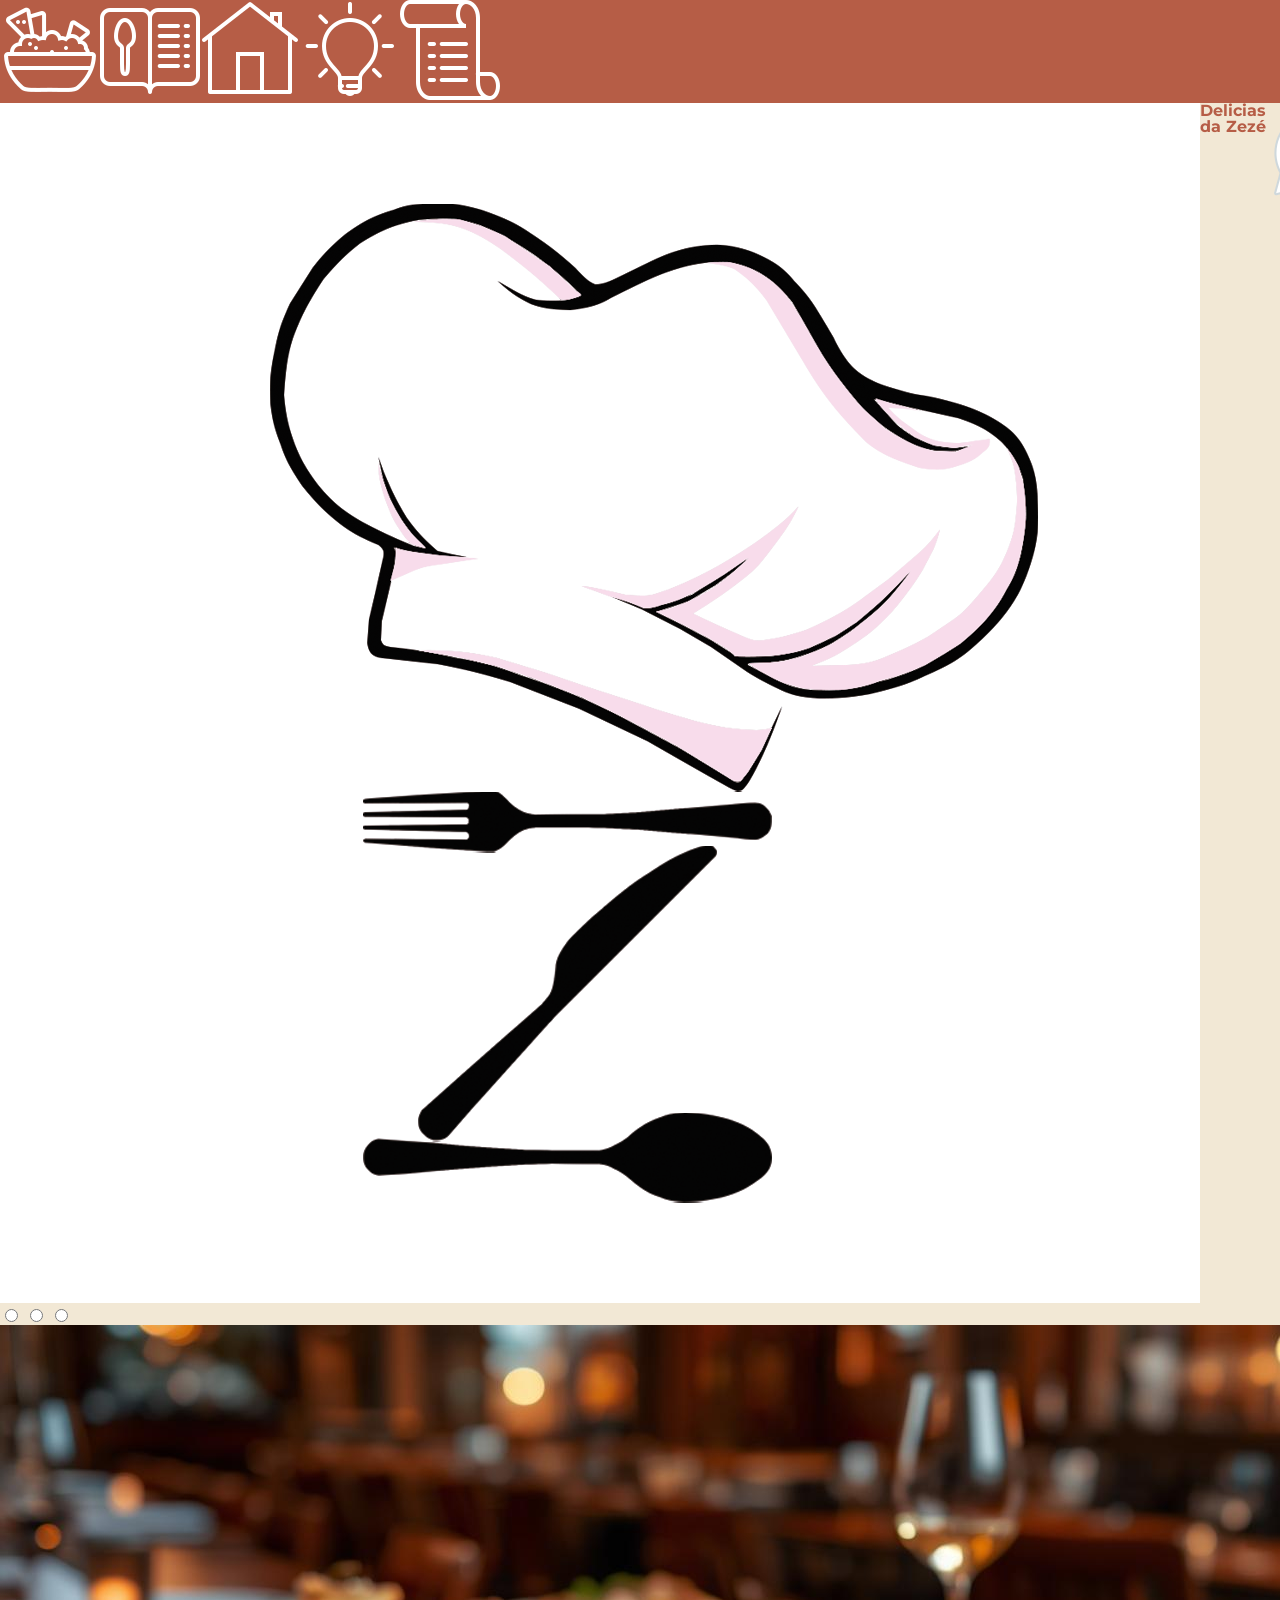
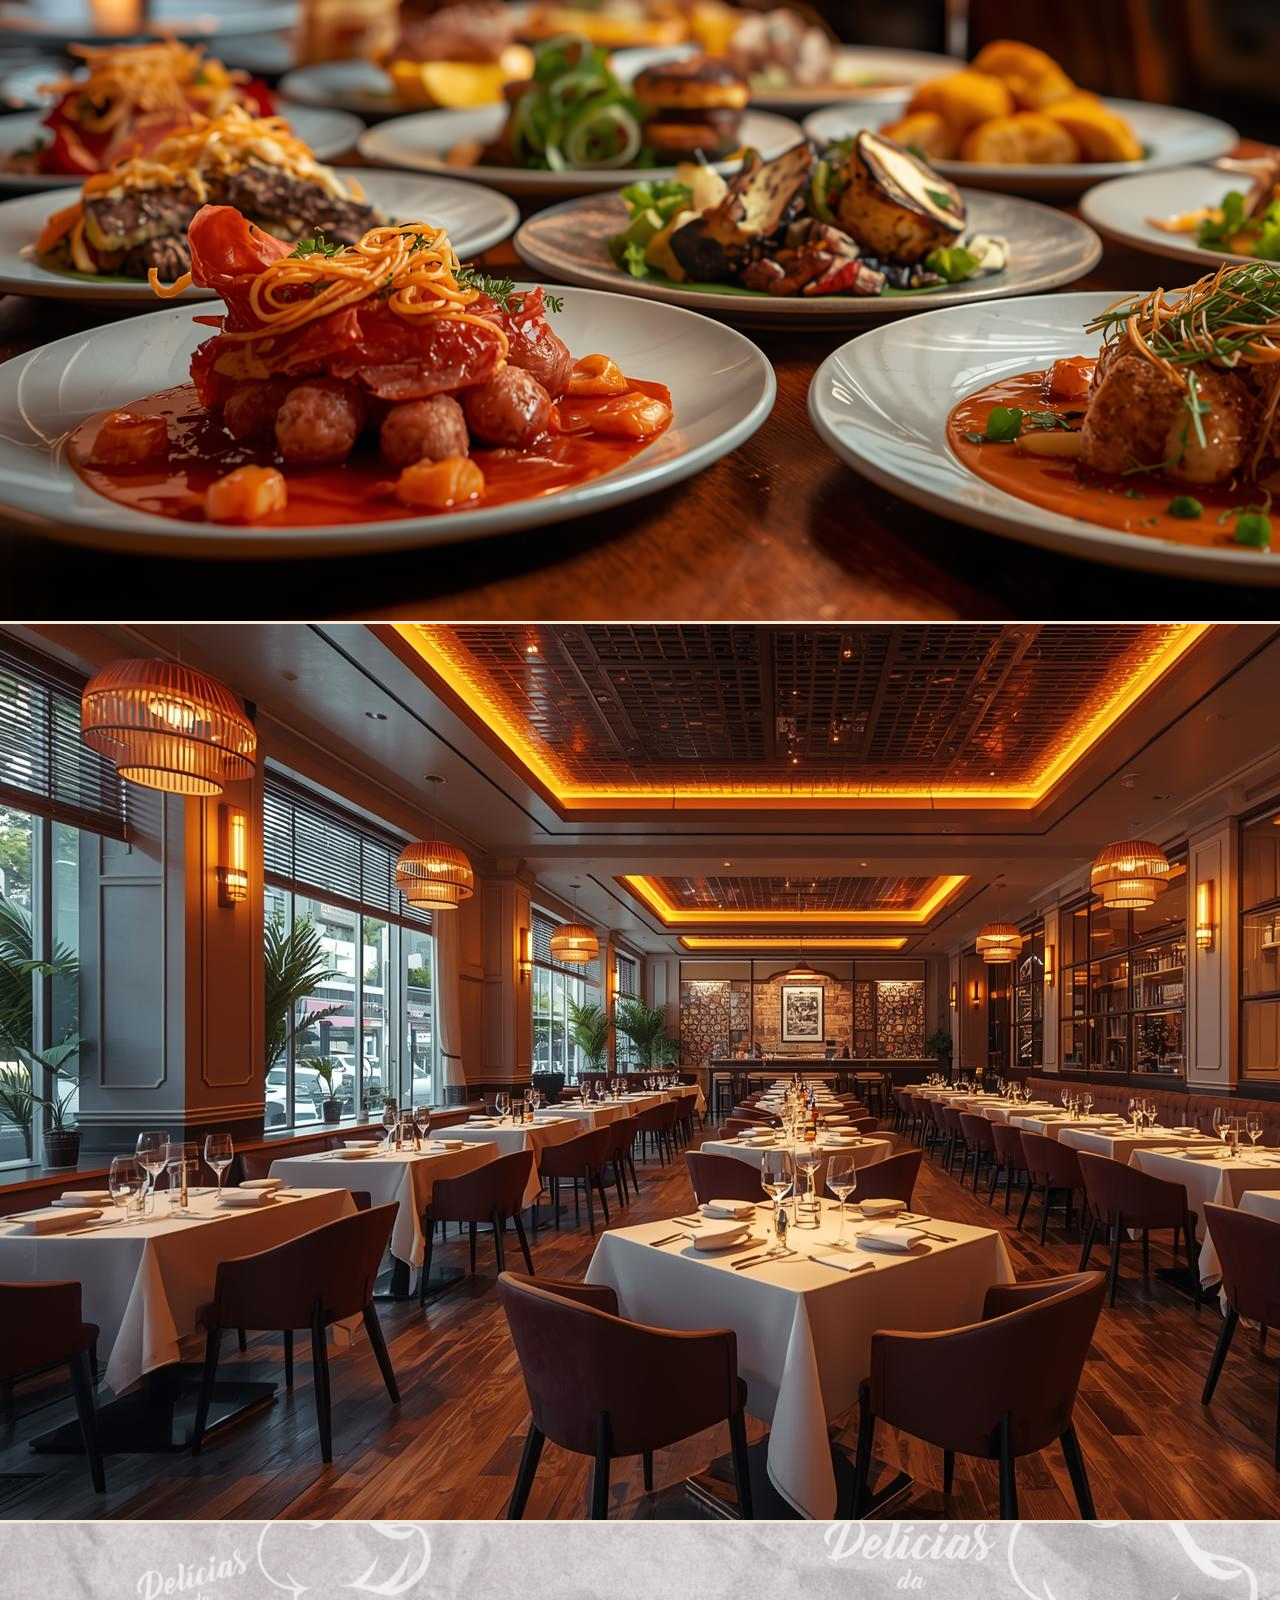
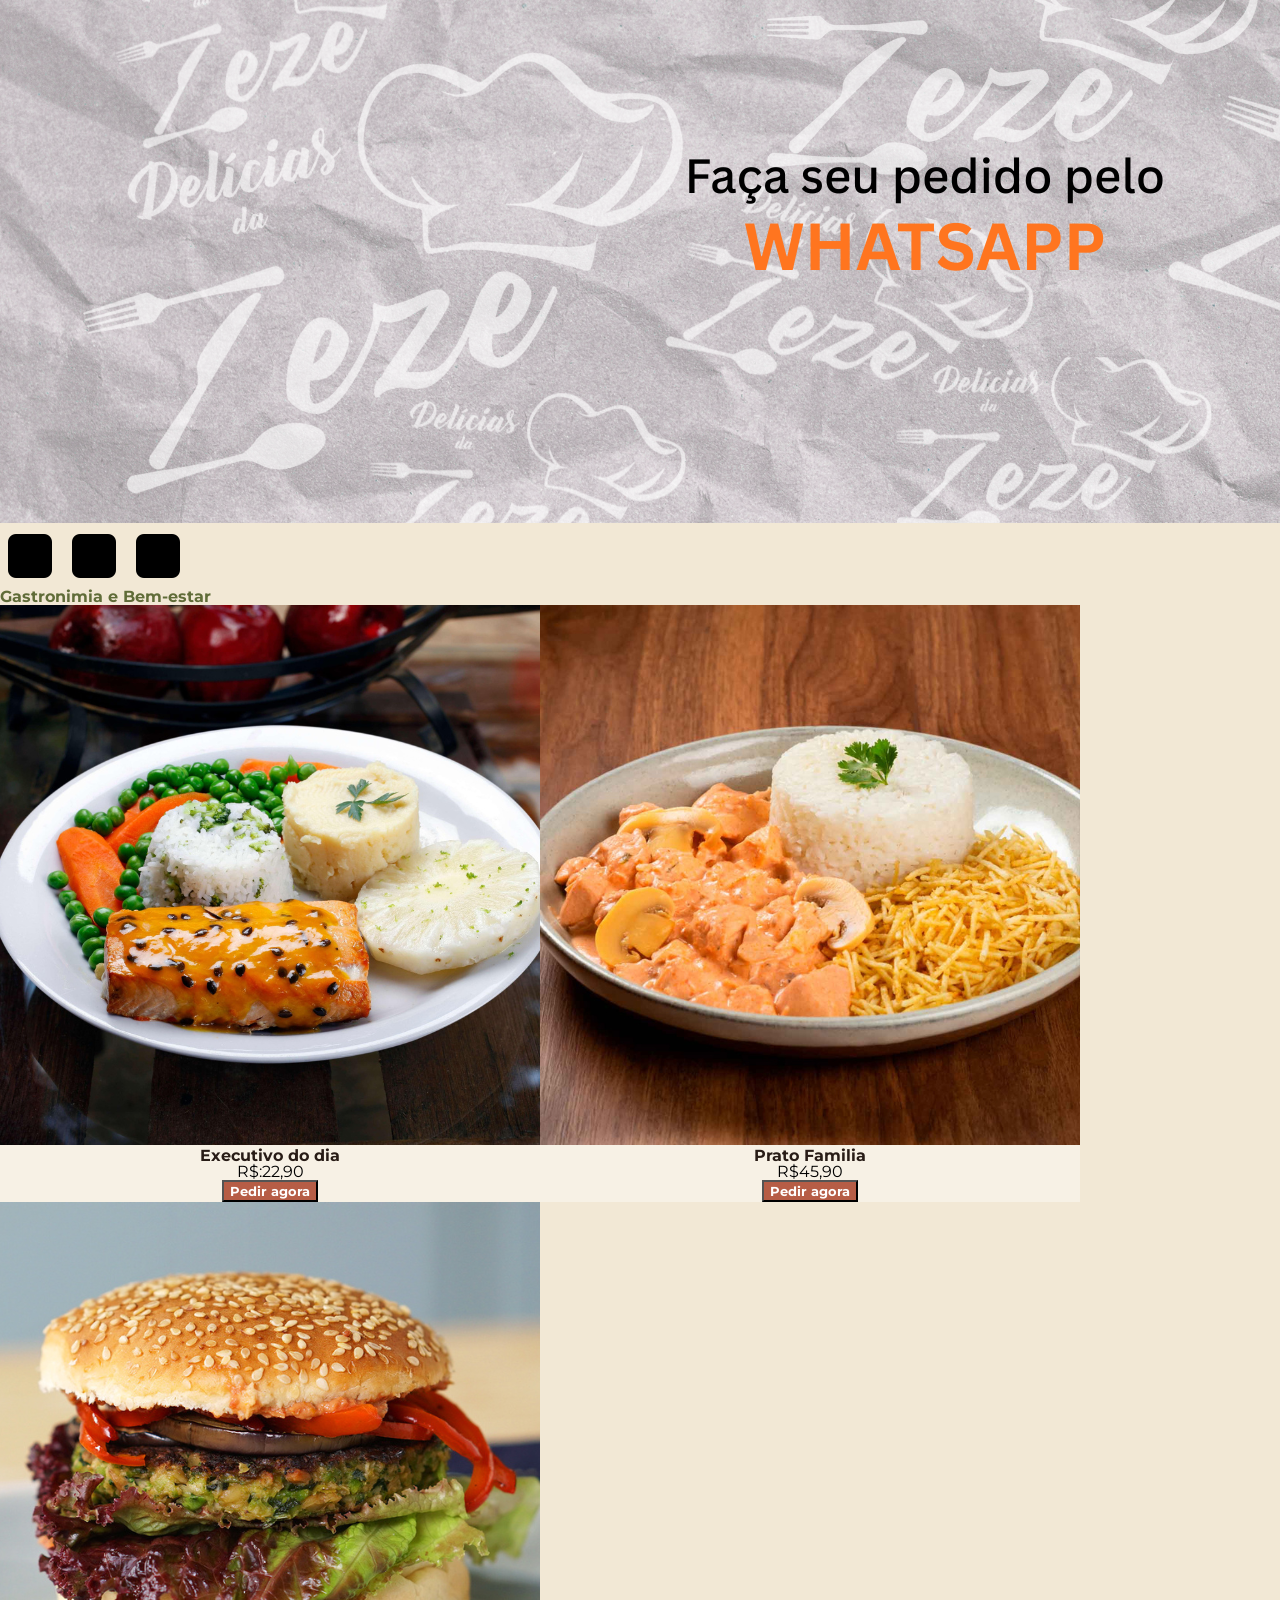
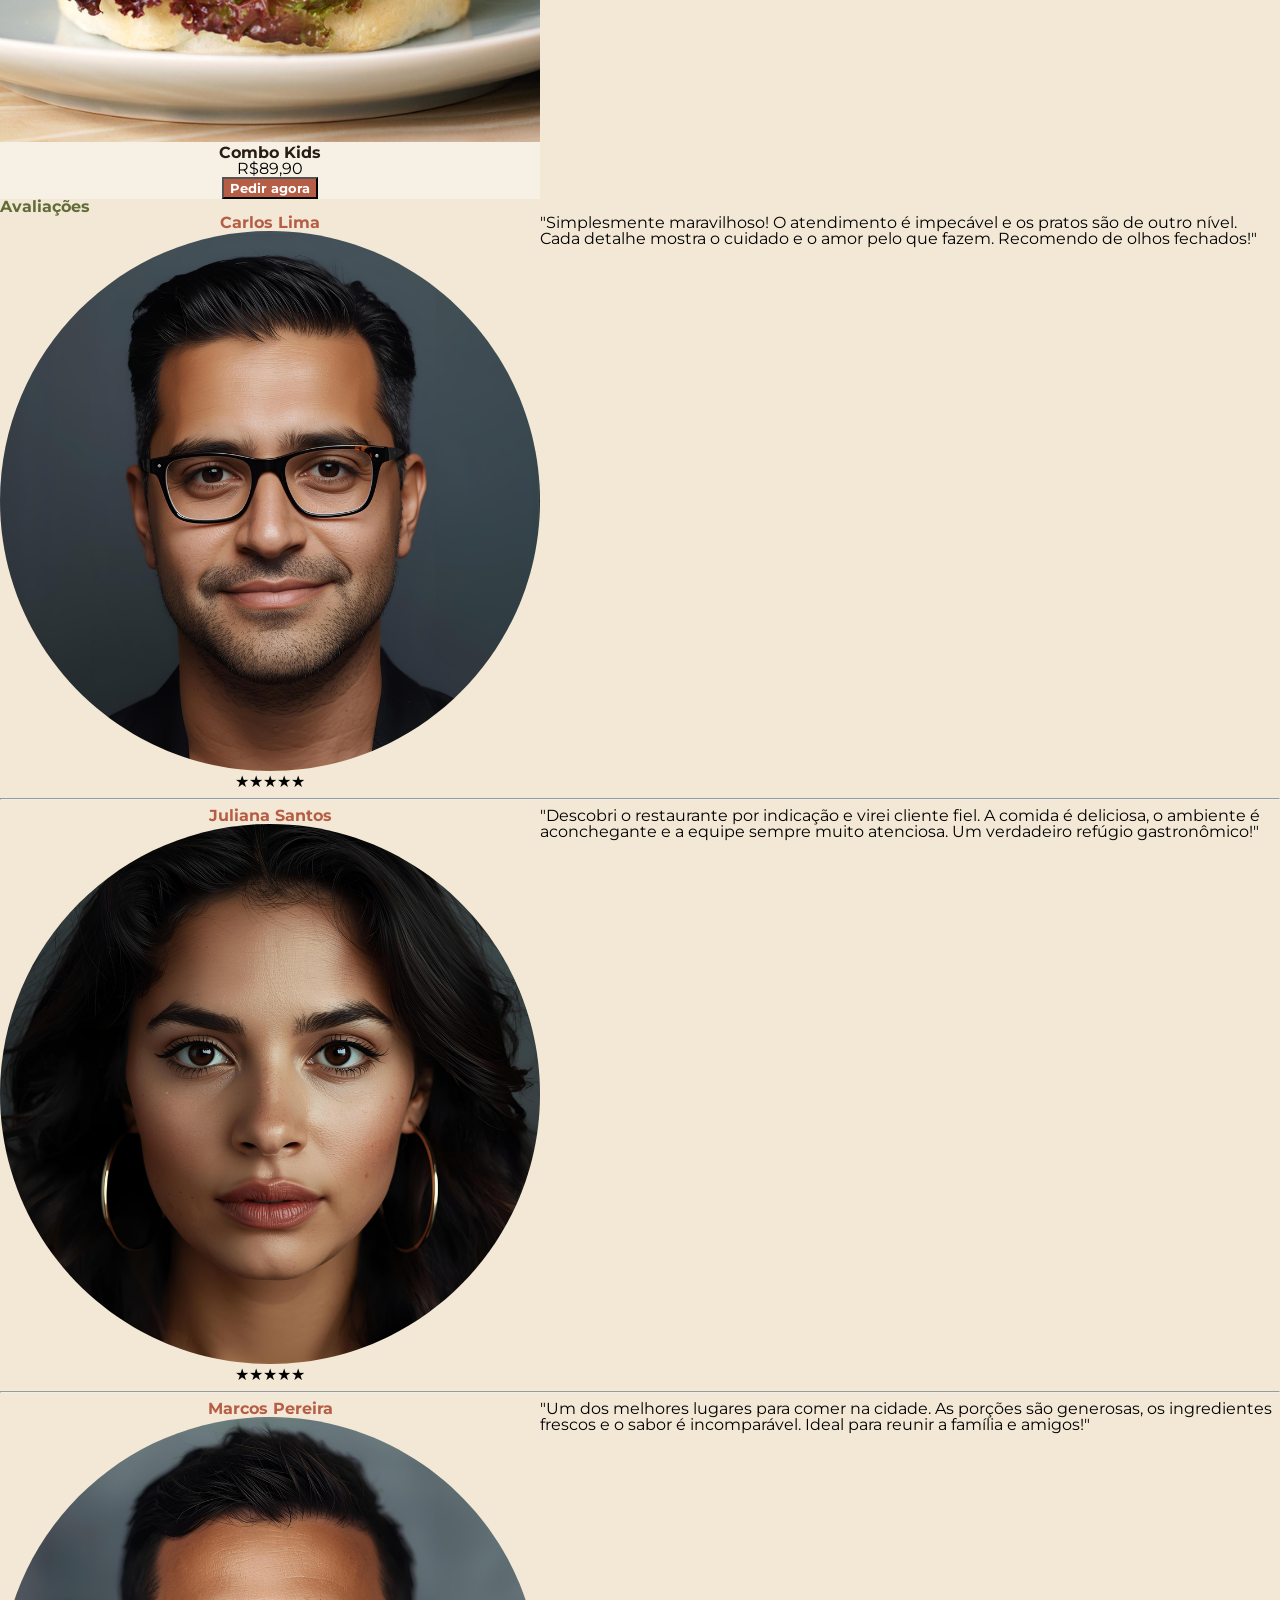
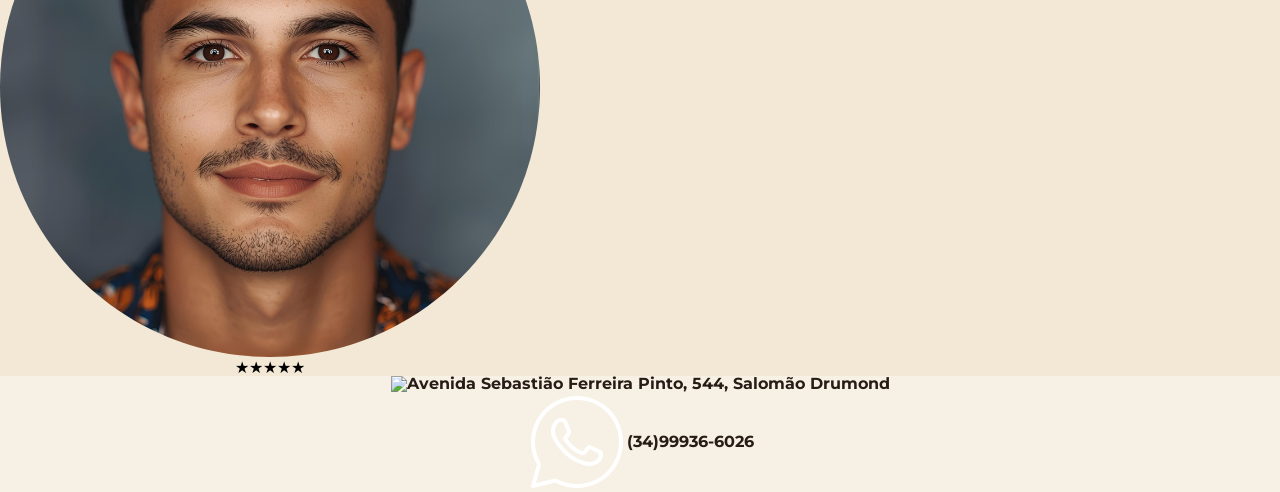
==== commit 82c5d6e7: "Add files via upload" ====
--- a/index.html
+++ b/index.html
@@ -147,14 +147,14 @@
             </div>
         </section>
     </main>
-    <footer class="centraliza">
-        <div class="col-10 fxw endereco centraliza">
-            <img class="col-1" src="imagens/maps.png">
-            <h1 class="c1">Avenida Sebastião Ferreira Pinto, 544, Salomão Drumond</h1>
+    <footer class="centraliza bg6">
+        <div class="col-12 fxw endereco flex-centraliza">
+            <img class="" src="imagens/icon_maps.png">
+            <h1 class="c5 negrito">Avenida Sebastião Ferreira Pinto, 544, Salomão Drumond</h1>
         </div>
-        <div class="col-10 fxw telefone pl-4">
-            <img class="col-1" src="imagens/whatsapp.png">
-            <h1 class="c1">(34)99936-6026</h1>
+        <div class="col-12 fxw telefone flex-centraliza col-12">
+            <img class="" src="imagens/whatsapp.png">
+            <h1 class="c5 negrito">(34)99936-6026</h1>
         </div>
     </footer>
 </body>
--- a/css/padrao.css
+++ b/css/padrao.css
@@ -25,6 +25,13 @@
 .fxw{
     display: flex;
     flex-wrap: wrap;
+}
+
+.flex-centraliza {
+    display: flex;
+    justify-content: center;
+    align-items: center;
+    width: 100%; /* Garante que ocupe a largura toda para poder centralizar */
 }
 
 .centraliza{text-align: center;}
--- a/css/style.css
+++ b/css/style.css
@@ -26,8 +26,8 @@
     /*MENU*/
     .fixo{
         height: 50px;
-        position: absolute;
-        z-index: 2;
+        position: fixed;
+        z-index: 999;
         bottom: 0px;
         width: 100%;
         color: white;
@@ -114,25 +114,6 @@
     #bola3:checked ~.primeiro{
         margin-left: -100%;
     }
-    
-    /*RODAPÉ*/
-    footer h1{
-        font-size: 12px;
-    }
-
-    footer .endereco{
-        margin-left: 20px;
-    }
-    footer .endereco h1{
-        margin-top: 10px;
-    }
-
-    footer .telefone img{
-        width: 12%;
-    }
-    footer .telefone h1{
-        margin-top: 6px;
-    }
 
     /*GASTRONOMIA*/
     .gastronomia{
@@ -198,9 +179,31 @@
     .clientes .avalia{
         margin-top: 15px;
         font-size: 14px;
+        margin-left: 8px;
     }
 
     .clientes hr{
         border: solid #f2e8d5;
     }
+
+    /*RODAPÉ*/
+    footer h1{
+        font-size: 12px;
+    }
+
+    footer .endereco h1{
+        margin-top: 10px;
+    }
+
+    footer img{
+        width: 5%;
+    }
+    footer .telefone h1{
+        margin-top: 6px;
+    }
+
+    footer{
+        padding-bottom: 60px;
+        margin-top: 15px;
+    }
 }
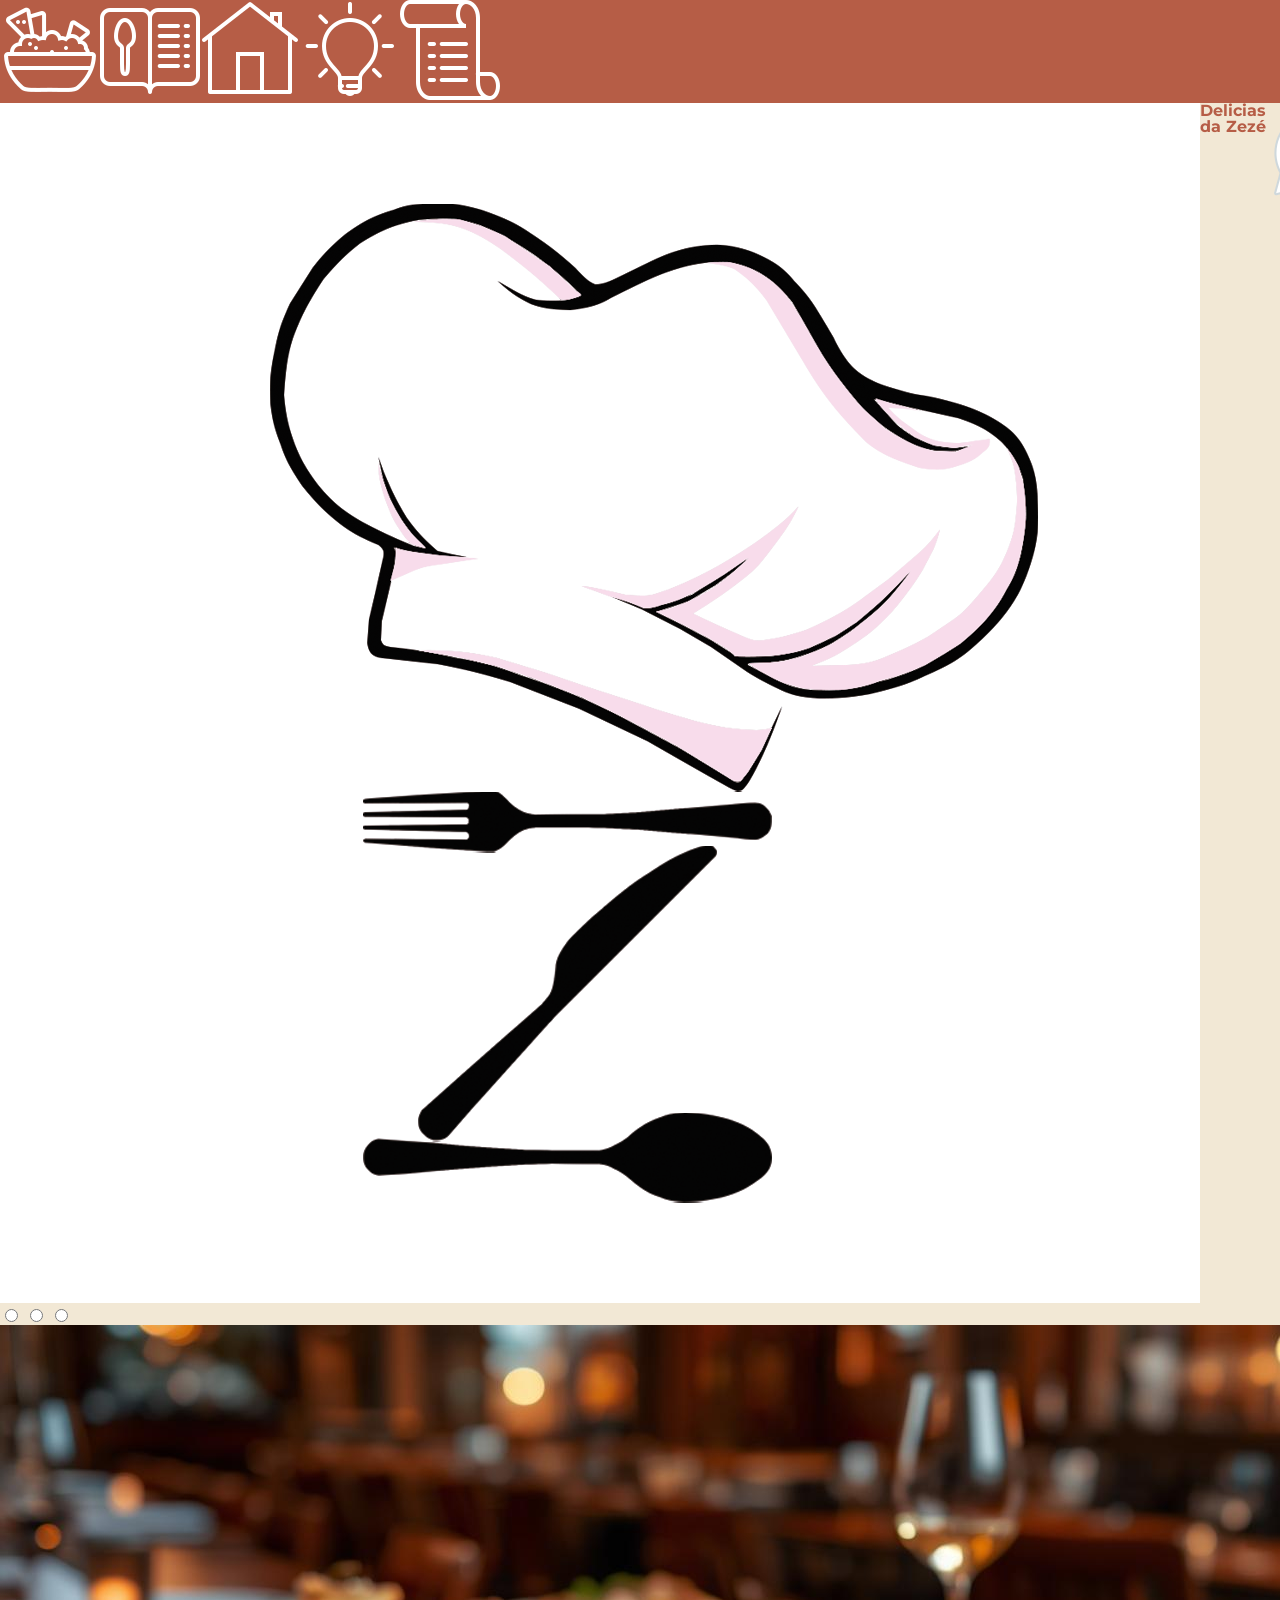
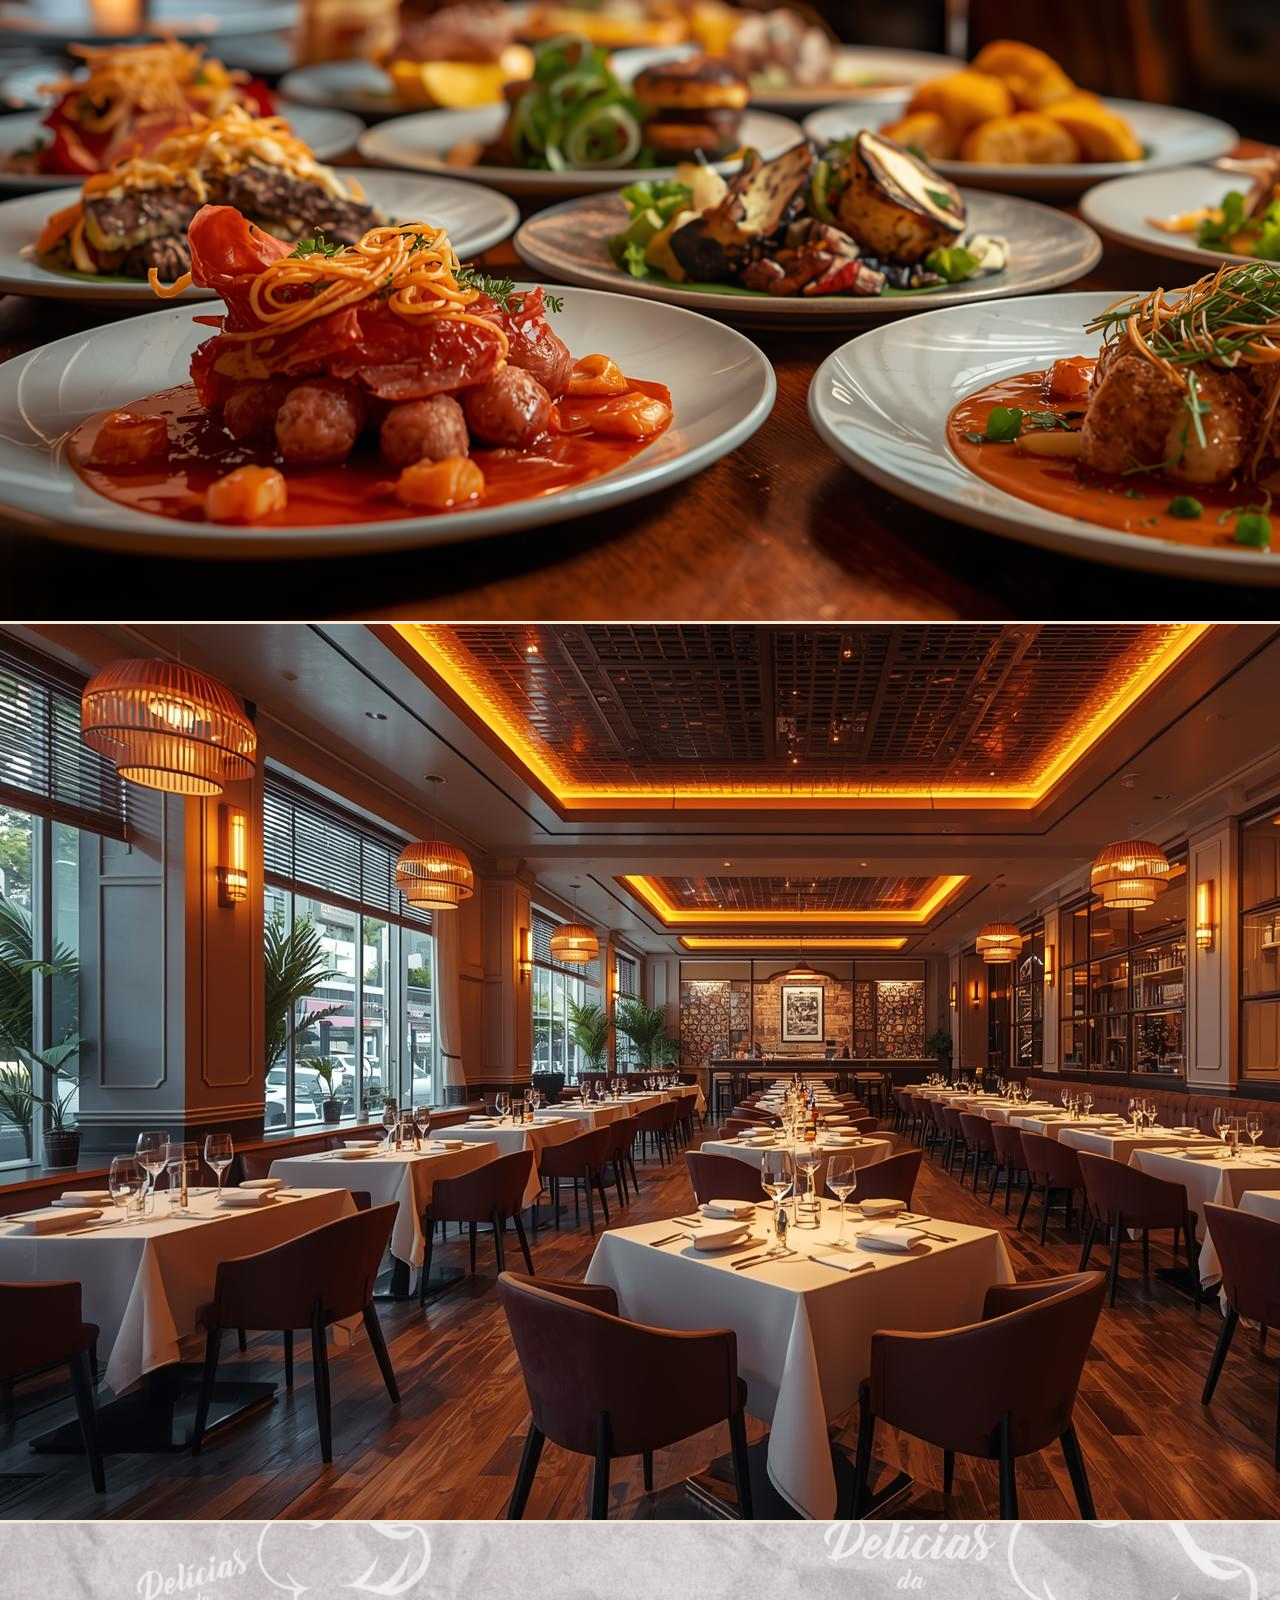
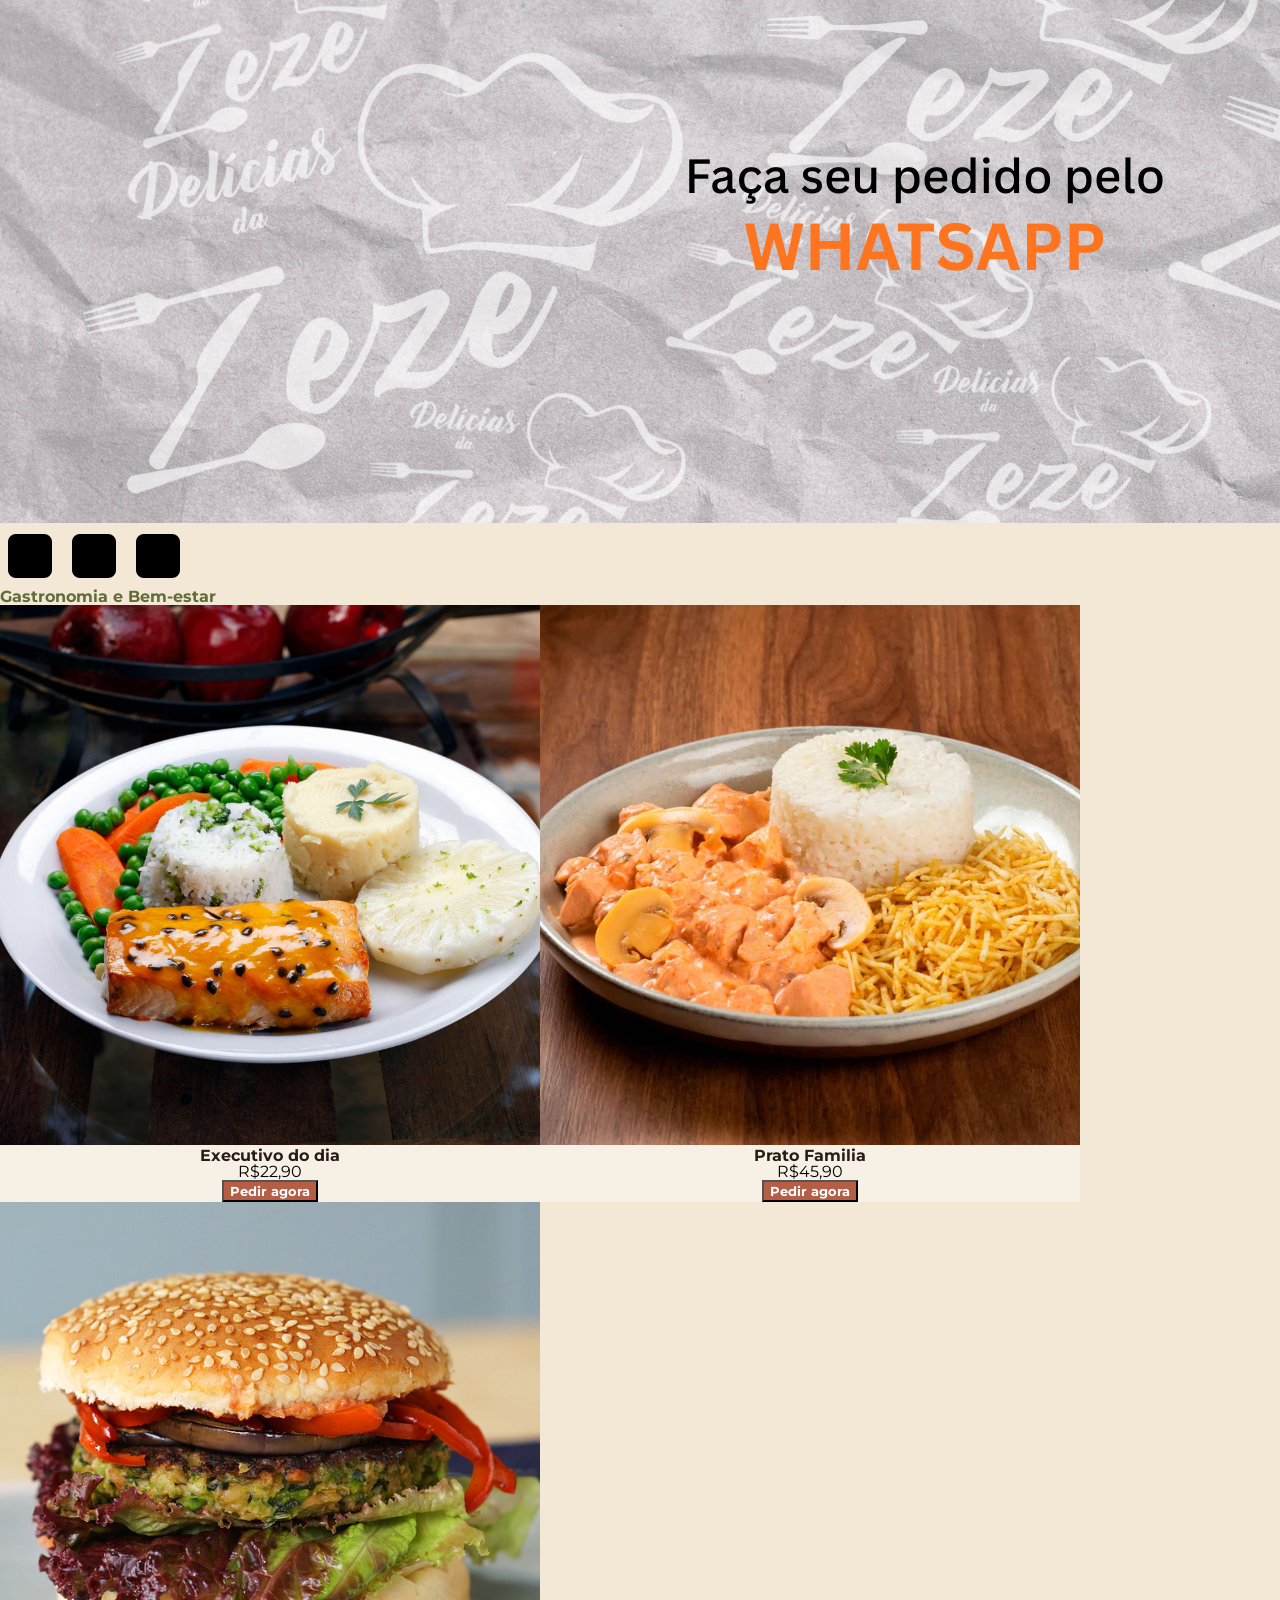
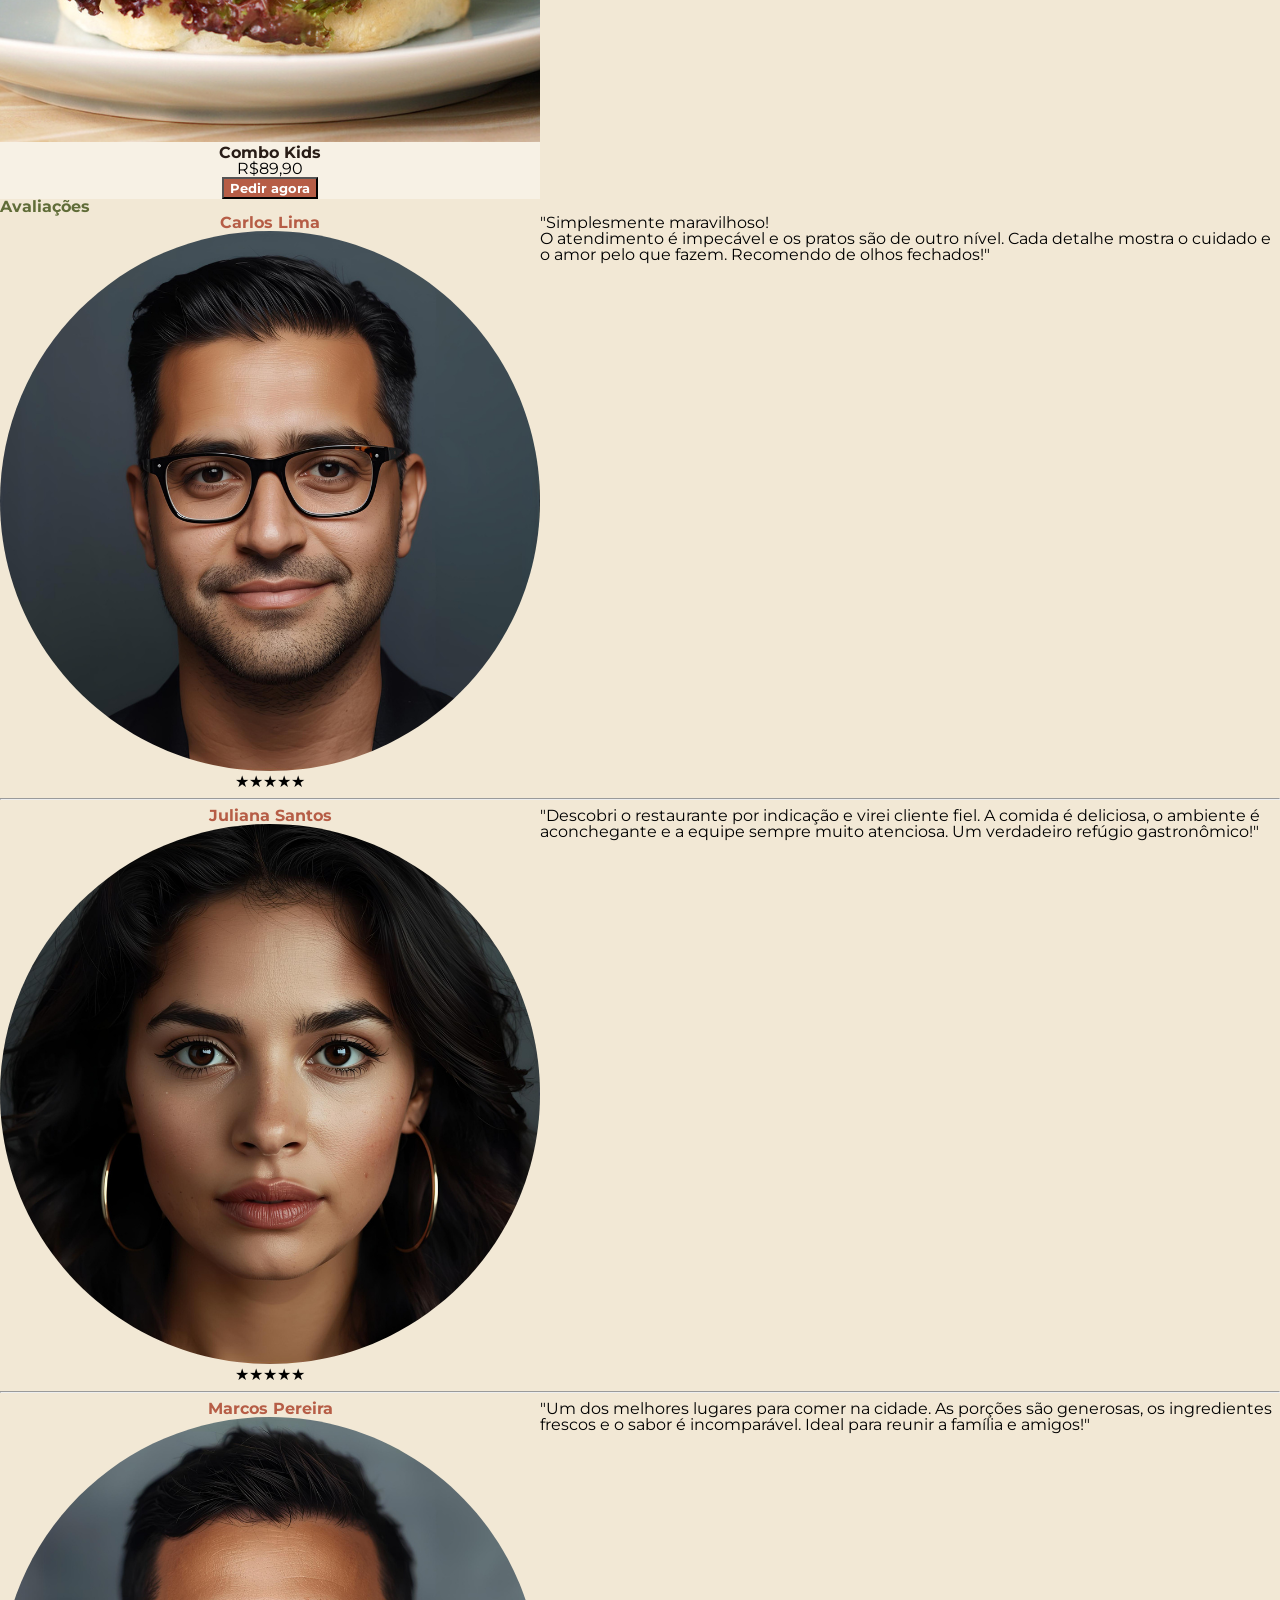
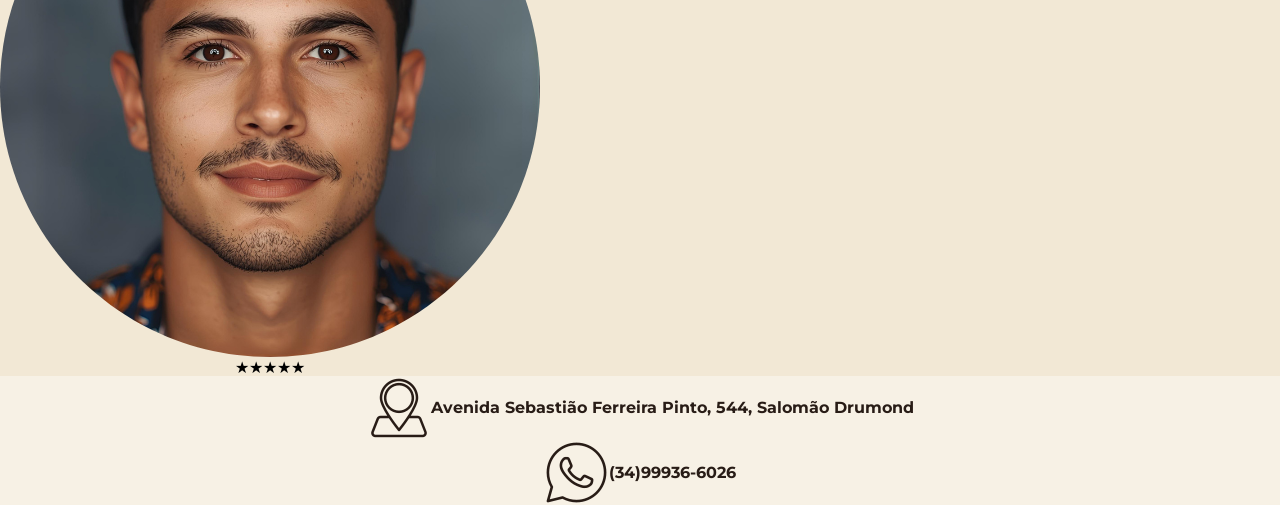
==== commit c0c41bc4: "Add files via upload" ====
--- a/index.html
+++ b/index.html
@@ -11,19 +11,19 @@
 <body class="bg1">
     <section class="fixo fx centraliza bg2">
         <div class="col-3">
-            <a href=""><img class="col-6" src="imagens/icon_gastronomia_branco.png"></a>
+            <a href="gastronomia.html"><img class="col-6" src="imagens/icon_gastronomia_branco.png"></a>
         </div>
         <div class="col-3">
-            <a href=""><img class="col-6" src="imagens/icon_cardapio_branco.png"></a>
+            <a href="cardapio.html"><img class="col-6" src="imagens/icon_cardapio_branco.png"></a>
         </div>
         <div class="col-3">
-            <a href=""><img class="col-6" src="imagens/icon_pagInicial_branco.png"></a>
+            <a href="index.html"><img class="col-6" src="imagens/icon_pagInicial_branco.png"></a>
         </div>
         <div class="col-3">
-            <a href=""><img class="col-6" src="imagens/icon_dicas_branco.png"></a>
+            <a href="dicas.html"><img class="col-6" src="imagens/icon_dicas_branco.png"></a>
         </div>
         <div class="col-3">
-            <a href=""><img class="col-6" src="imagens/icon_regras_branco.png"></a>
+            <a href="regras.html"><img class="col-6" src="imagens/icon_regras_branco.png"></a>
         </div>
     </section>
     <header class="fx">
@@ -34,7 +34,7 @@
             <h1 class="c2 negrito centraliza">Delicias da Zezé</h1>
         </div>
         <div class="col-3 whatsapp">
-            <img class="col-5" src="imagens/icon_whatsapp.png">
+            <a href="https://wa.me/5534999366026"><img class="col-5" src="imagens/icon_whatsapp.png"></a>
         </div>
     </header>
     <main>
@@ -86,12 +86,12 @@
         </section>
         <section class="gastronomia">
             <div class="">
-                <h1 class="c4 negrito">Gastronimia e Bem-estar</h1>
+                <h1 class="c4 negrito">Gastronomia e Bem-estar</h1>
                 <div class="fxw centraliza">
                     <div class="col-4 bg6 pratos">
                         <img class="col-10" src="imagens/destaque5.png">
                         <h2 class="c5 negrito">Executivo do dia</h2>
-                        <p>R$:22,90</p>
+                        <p>R$22,90</p>
                         <button class="bg2 c1 negrito">Pedir agora</button>
                     </div>
                     <div class="col-4 bg6 pratos">
@@ -119,7 +119,8 @@
                         <div class="stars" aria-label="Avaliação 5 de 5">★★★★★</div>
                     </div>
                     <div class="col-9">
-                        <p class="avalia">"Simplesmente maravilhoso! O atendimento é  impecável e os pratos são de outro nível. Cada detalhe  mostra o cuidado e o amor pelo que fazem. Recomendo de  olhos fechados!"</p>
+                        <p class="avalia">"Simplesmente maravilhoso!<br>
+                             O atendimento é  impecável e os pratos são de outro nível. Cada detalhe  mostra o cuidado e o amor pelo que fazem. Recomendo de  olhos fechados!"</p>
                     </div>
                 </div>
                 <hr>
--- a/css/style.css
+++ b/css/style.css
@@ -180,6 +180,7 @@
         margin-top: 15px;
         font-size: 14px;
         margin-left: 8px;
+        text-align: justify;
     }
 
     .clientes hr{
@@ -206,4 +207,84 @@
         padding-bottom: 60px;
         margin-top: 15px;
     }
+
+    /*GATRONOMIA.HMTL*/
+    .horta{
+        margin-top: 10px;
+    }
+    .horta img{
+        border-radius: 25px;
+    }
+
+    .horta p{
+        text-align: justify;
+        font-size: 14px;
+        margin-right: 10px;
+    }
+
+    .horta .foto1{
+        padding-left: 10px;
+        padding-top: 15px;
+    }
+
+    .horta .div1{
+        margin-top: 13px;
+    }
+
+    .horta h1{
+        font-size: 18px;
+    }
+
+    .artesanal{
+        margin-top: 10px;
+    }
+    .artesanal img{
+        border-radius: 25px;
+    }
+
+    .artesanal p{
+        text-align: justify;
+        font-size: 14px;
+        margin-right: 10px;
+    }
+
+    .artesanal .foto1{
+        padding-left: 10px;
+        padding-top: 15px;
+    }
+
+    .artesanal .div1{
+        margin-top: 18px;
+        margin-left: 10px;
+    }
+
+    .artesanal h1{
+        font-size: 18px;
+    }
+
+    .tradicao{
+        margin-top: 10px;
+    }
+    .tradicao img{
+        border-radius: 25px;
+    }
+
+    .tradicao p{
+        text-align: justify;
+        font-size: 14px;
+        margin-right: 10px;
+    }
+
+    .tradicao .foto1{
+        padding-left: 10px;
+        padding-top: 15px;
+    }
+
+    .tradicao .div1{
+        margin-top: 22px;
+    }
+
+    .tradicao h1{
+        font-size: 18px;
+    }
 }
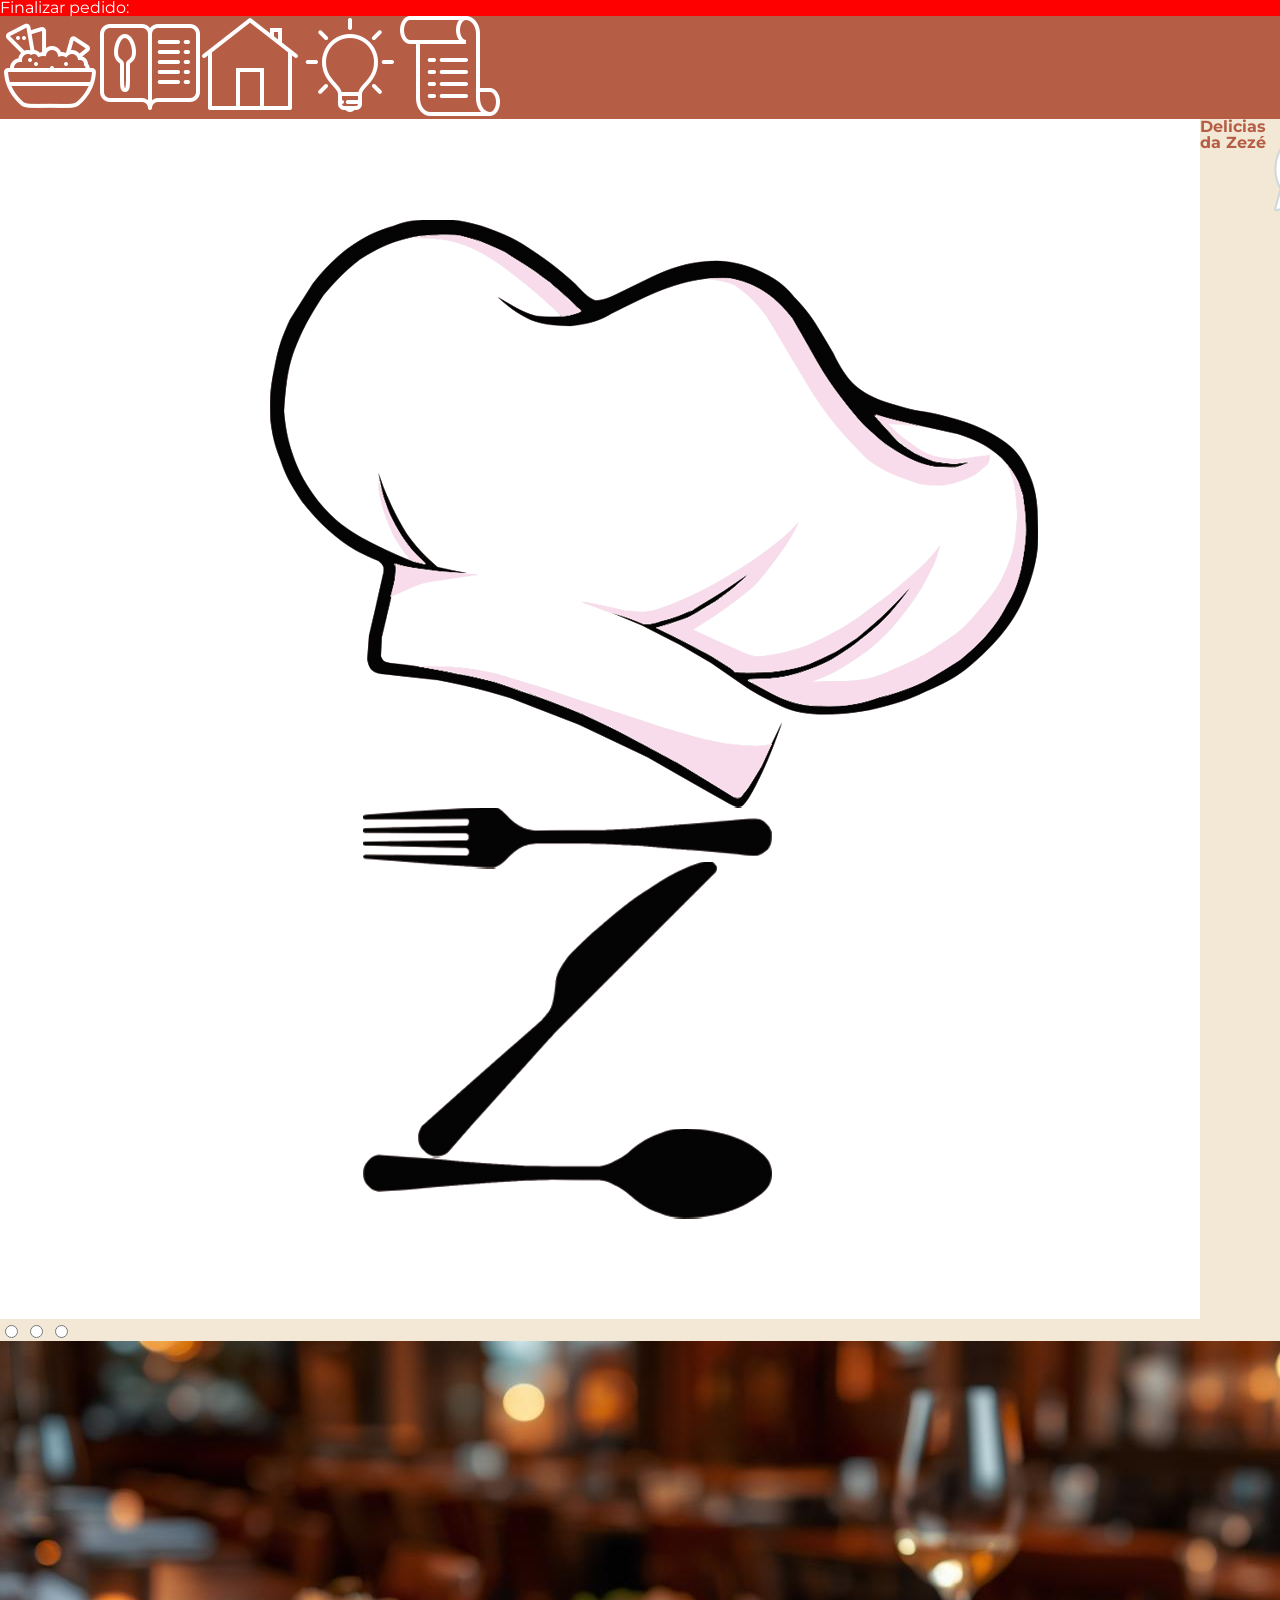
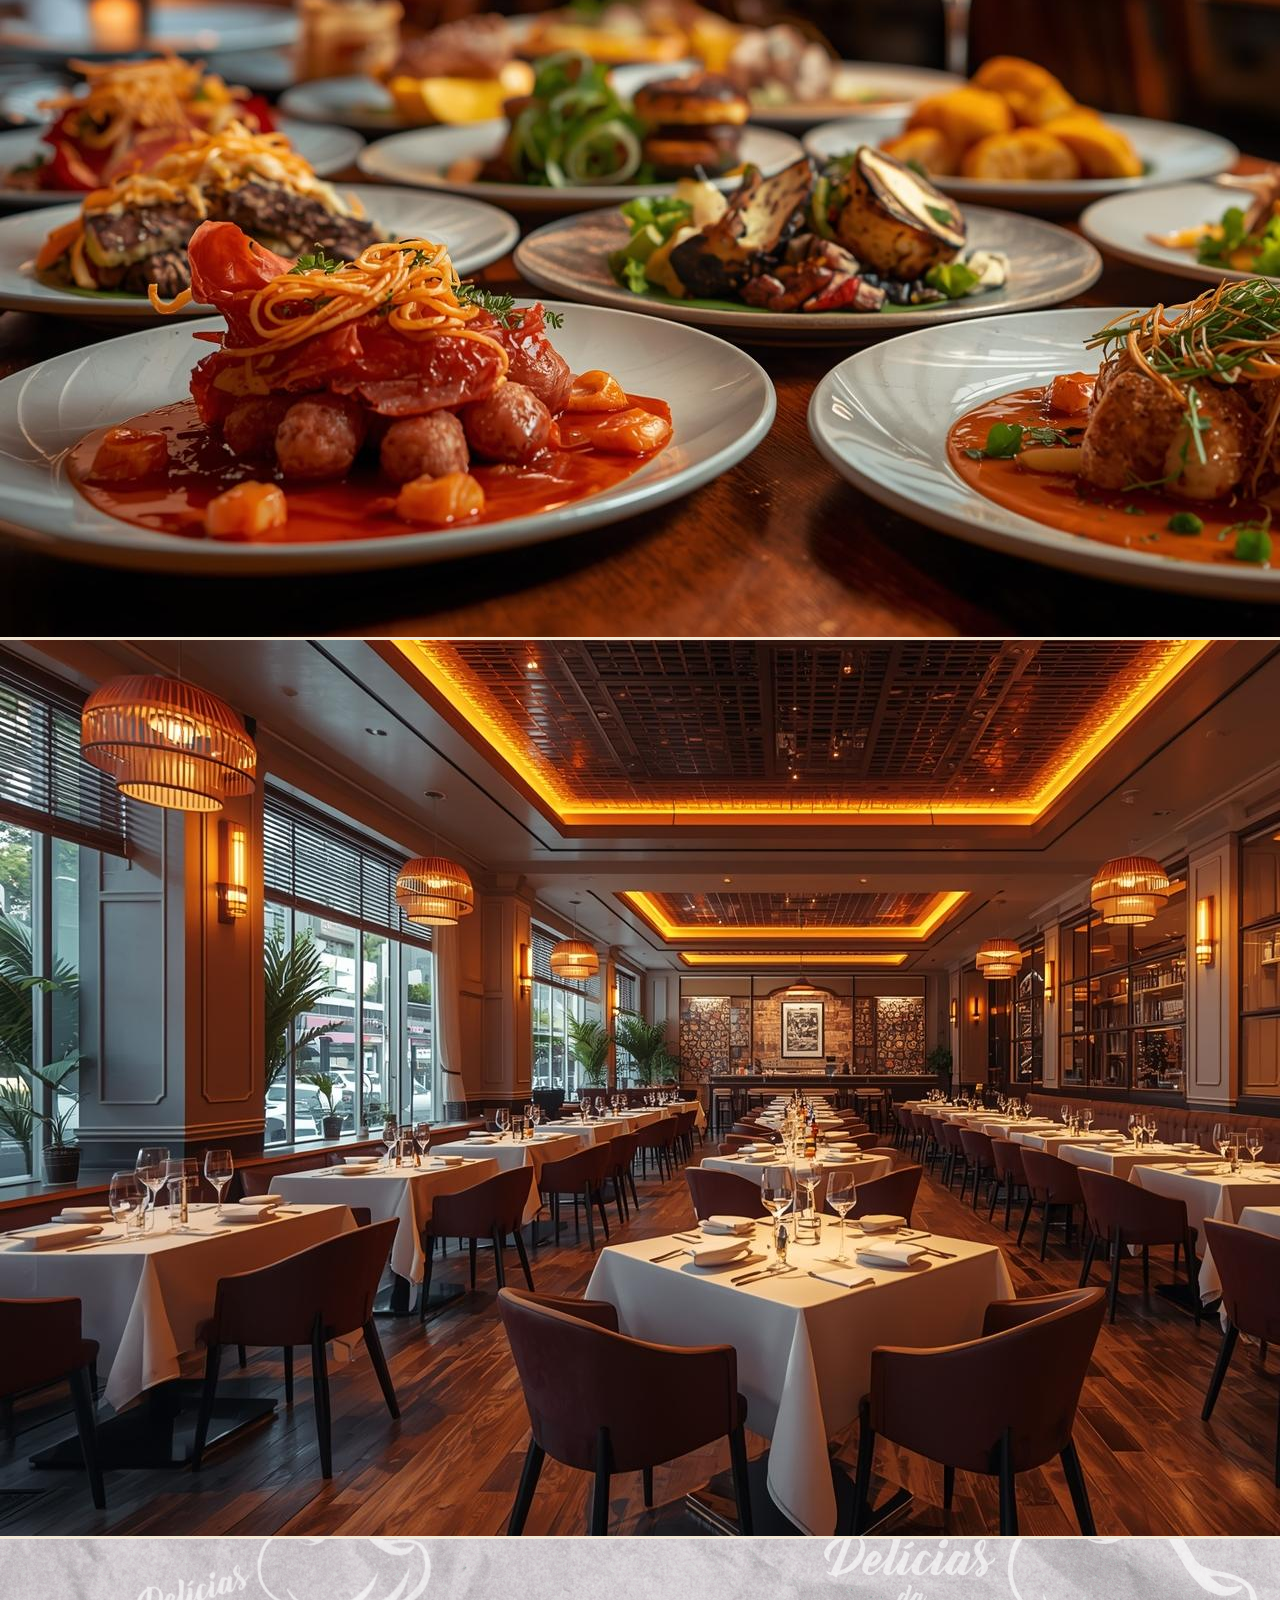
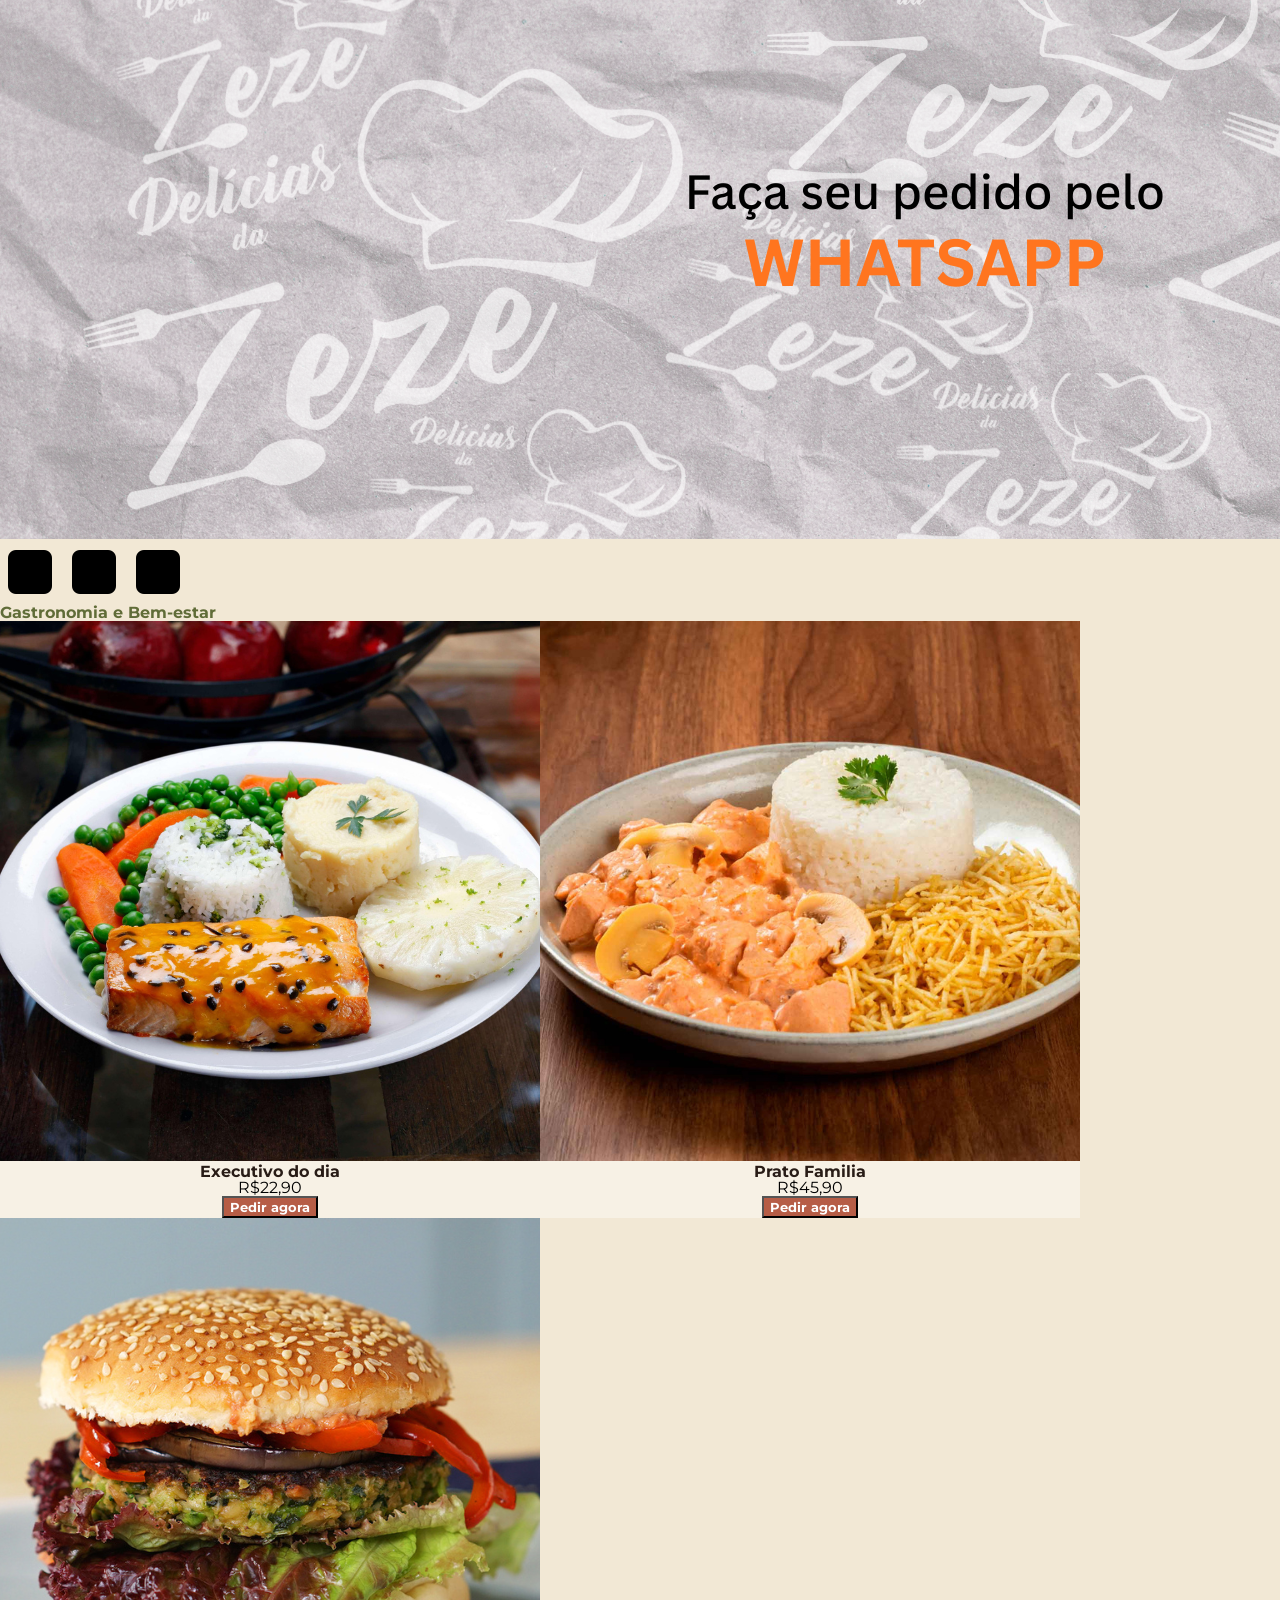
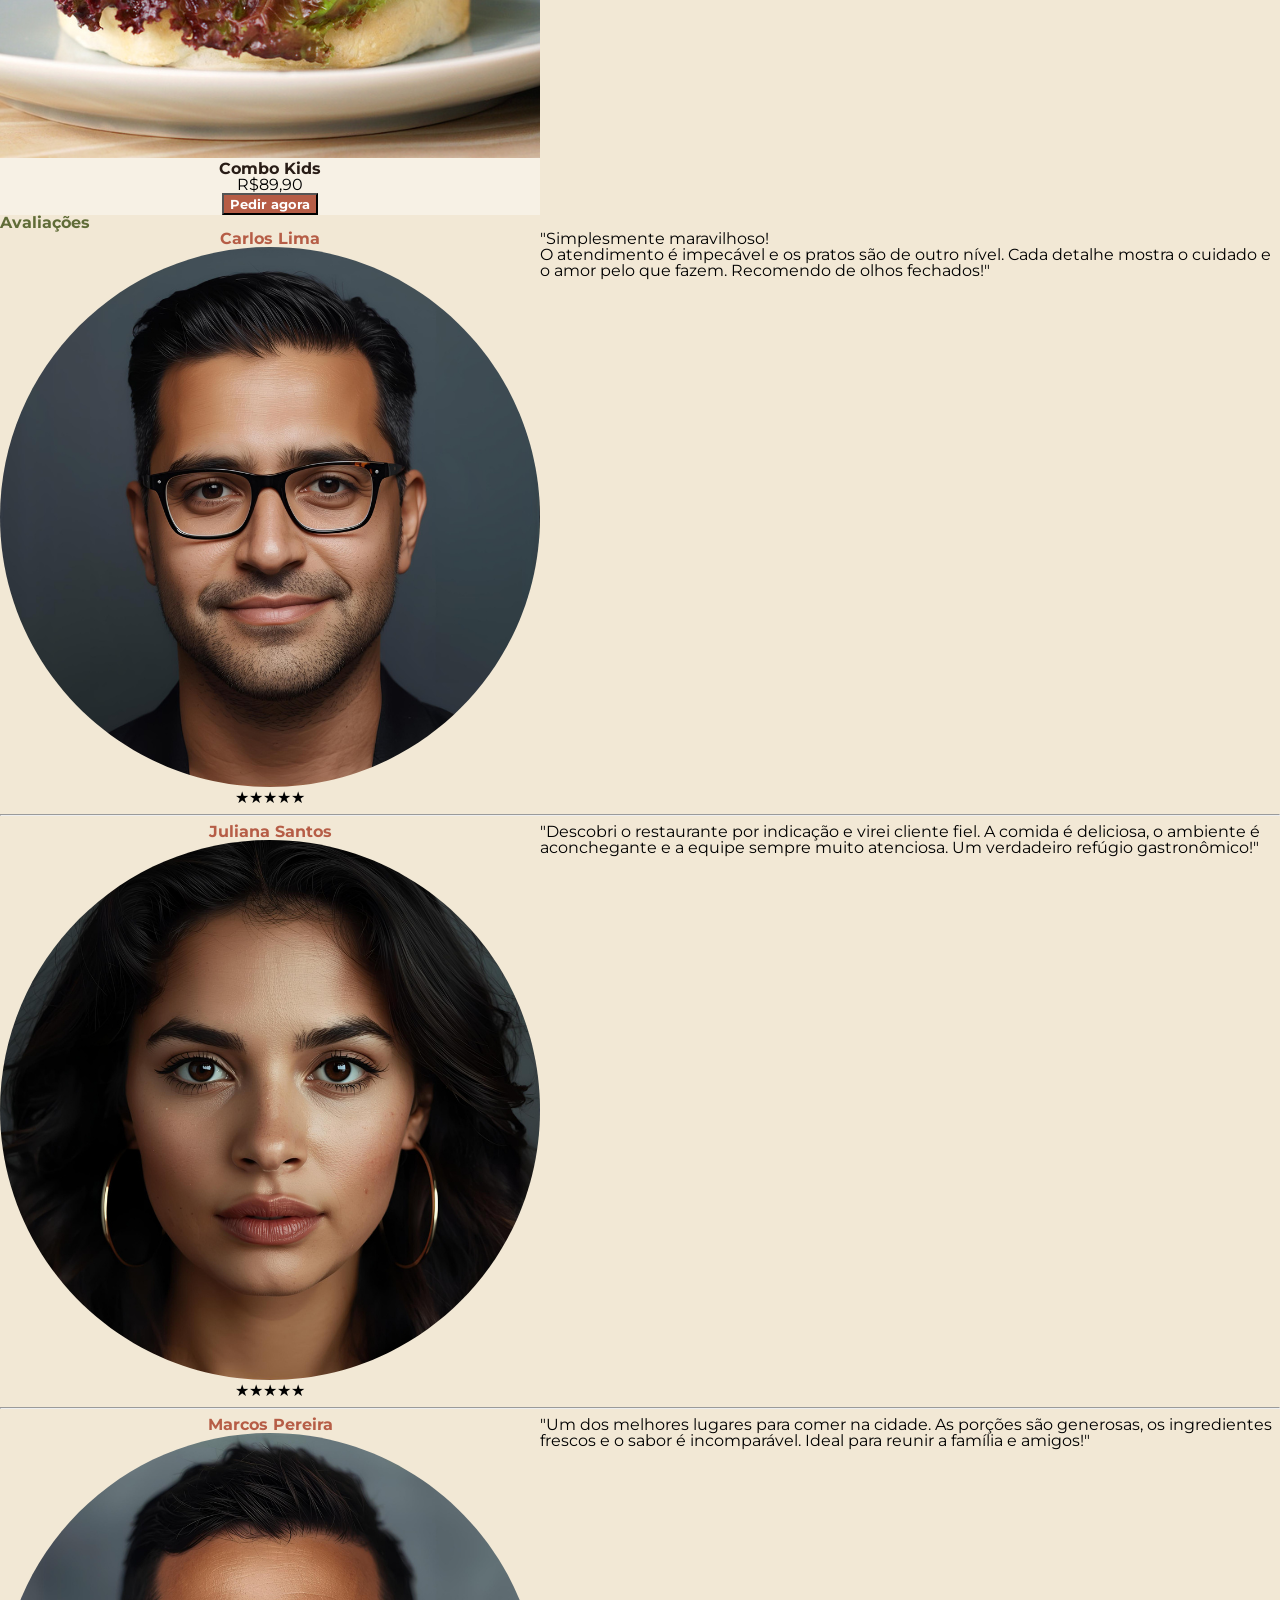
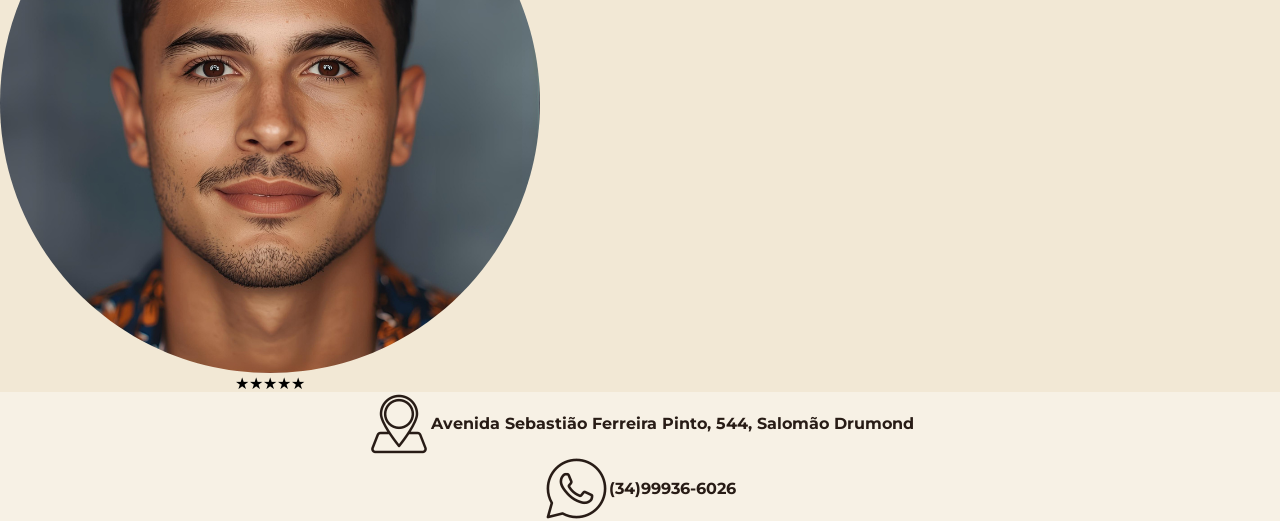
==== commit 49a92052: "Add files via upload" ====
--- a/index.html
+++ b/index.html
@@ -9,6 +9,11 @@
     <title>Delicias da Zezé</title>
 </head>
 <body class="bg1">
+    <section class="fixo2 bg10 esconde">
+        <div id="resposta fxw">
+            <h1 class="pedido c1">Finalizar pedido:</h1>
+        </div>
+    </section>
     <section class="fixo fx centraliza bg2">
         <div class="col-3">
             <a href="gastronomia.html"><img class="col-6" src="imagens/icon_gastronomia_branco.png"></a>
@@ -92,19 +97,19 @@
                         <img class="col-10" src="imagens/destaque5.png">
                         <h2 class="c5 negrito">Executivo do dia</h2>
                         <p>R$22,90</p>
-                        <button class="bg2 c1 negrito">Pedir agora</button>
+                        <button id="executivo" class="bg2 c1 negrito">Pedir agora</button>
                     </div>
                     <div class="col-4 bg6 pratos">
                         <img class="col-10" src="imagens/destaque6.png">
                         <h2 class="c5 negrito">Prato Familia</h2>
                         <p>R$45,90</p>
-                        <button class="bg2 c1 negrito">Pedir agora</button>
+                        <button id="familia" class="bg2 c1 negrito">Pedir agora</button>
                     </div>
                     <div class="col-4 bg6 pratos">
                         <img class="col-10" src="imagens/destaque3.png">
                         <h2 class="c5 negrito">Combo Kids</h2>
                         <p>R$89,90</p>
-                        <button class="bg2 c1 negrito">Pedir agora</button>
+                        <button id="kids" class="bg2 c1 negrito">Pedir agora</button>
                     </div>
                 </div>
             </div>
--- a/css/padrao.css
+++ b/css/padrao.css
@@ -13,6 +13,8 @@
 .c4{color: #606c38;}
 .c5{color: #281c16;}
 .c6{color: #e9dcc9;}
+.c7{color: #666;}
+.c8{color: #5d4037}
 .bg1{background-color: #f2e8d5;}    
 .bg2{background-color: #b65d46;}
 .bg3{background-color: #606c38;}
@@ -20,6 +22,9 @@
 .bg5{background-color: #e9dcc9;}
 .bg6{background-color: #ffffff61;}
 .bg7{background-color: #b65c46d7;}
+.bg8{background-color: #fffdf9;}
+.bg9{background-color: #fafafa;}
+.bg10{background-color: red;}
 .fx{display: flex;}
 
 .fxw{
--- a/css/style.css
+++ b/css/style.css
@@ -35,6 +35,7 @@
     .fixo img{
         padding-top: 4px;
     }
+    /*######################################################*/
 
     /*CABEÇALHO*/
     header img{
@@ -53,6 +54,7 @@
     header h1{
         margin-top: 25px;
     }
+    /*######################################################*/
 
     /*DESTAQUES*/
     .destaques img{
@@ -62,6 +64,7 @@
         font-size: 22px;
         margin-bottom: 10px;
     }
+    /*######################################################*/
 
     /*CARROCEL*/
     .slider{
@@ -114,6 +117,7 @@
     #bola3:checked ~.primeiro{
         margin-left: -100%;
     }
+    /*######################################################*/
 
     /*GASTRONOMIA*/
     .gastronomia{
@@ -154,6 +158,7 @@
         font-size: 12px;
         border-radius: 20px ;
     }
+    /*######################################################*/
 
     /*AVALICÕES*/
     .clientes{
@@ -186,6 +191,7 @@
     .clientes hr{
         border: solid #f2e8d5;
     }
+    /*######################################################*/
 
     /*RODAPÉ*/
     footer h1{
@@ -208,7 +214,12 @@
         margin-top: 15px;
     }
 
-    /*GATRONOMIA.HMTL*/
+    .rodape{
+        margin-top: 170px;
+    }
+    /*######################################################*/
+
+    /*gastronomia.html*/
     .horta{
         margin-top: 10px;
     }
@@ -287,4 +298,177 @@
     .tradicao h1{
         font-size: 18px;
     }
-}+    /*######################################################*/
+
+    /*cardapio.html*/
+    .principal{
+        border-radius: 15px;
+        margin-left: 10px;
+        width: 95%;
+    }
+
+    .principal h1{
+        padding: 8px;
+        margin-top: 8px;
+        font-size: 18px;
+    }
+
+    .principal img{
+        margin-top: 12px;
+    }
+    
+    .principal .seta{
+        margin-left: -15px;
+    }
+
+    .recolher{
+        transform: rotate(180deg);
+    }
+
+    .secundario{
+        border-radius: 15px;
+        margin-left: 10px;
+        width: 95%;
+        padding: 8px;
+        margin-top: 10px;
+    }
+
+    .secundario h1{
+        margin-top: 8px;
+        font-size: 16px;
+    }
+
+    .secundario p{
+        font-size: 14px;
+        margin-top: -5px;
+    }
+
+    .cardapio{
+        margin-top: 15px;
+    }
+
+    .cardapio section{
+        margin-top: 18px;
+    }
+    /*######################################################*/
+
+    /*dicas.html*/
+    .dica{
+        margin-top: 25px;
+    }
+
+    .dica section{
+        margin-top: 10px;
+    }
+
+    .dicas h1{
+        font-size: 18px;
+    }
+    .dicas .dica1 h1{
+        padding: 10px 0;
+    }
+
+    .dicas p{
+        font-size: 14px;
+        margin-right: 10px;
+        margin-top: -10px;
+    }
+
+    .dicas img{
+        border-radius: 18px;
+    }
+
+    .dicas .foto1{
+        margin-top: 25px;
+        padding-left: 8px;
+    }
+    .dicas .foto2{
+        margin-top: 4px;
+        padding: 8px 0 8px 8px;
+    }
+    .dicas .foto3{
+        margin-top: 35px;
+        padding-left: 8px;
+    }
+
+    .dicas .dica1{
+        margin-top: 10px;
+        border-radius: 15px;
+        border: solid 8px #f2e8d5;
+    }
+
+    .dica1{
+        padding: 10px 0 10px 0;
+    }
+    /*######################################################*/
+
+    /*regras.html*/
+    .regra{
+        margin-top: 25px;
+    }
+    
+    .regras {
+        border: 1px solid #e0d0c0;
+        border-radius: 15px;
+        overflow: hidden;
+        margin-top: 20px;
+        margin-bottom: 20px;
+    }
+
+    .regras section{
+        border-top: 1px solid #eee;
+        align-items: center;
+    }
+
+    .regras section .dir{
+        border-right: 1px solid #eee;
+    }
+
+    .regras .cabecalho{
+        padding: 10px 0;
+    }
+
+    .regras h2{
+        font-size: 15px;
+    }
+
+    .regras h3{
+        font-size: 14px;
+        padding: 15px;
+    }
+
+    .faleconosco h1{
+        margin-bottom: 0px;
+        font-size: 18px;
+    }
+
+    .faleconosco input{
+        border-radius: 25px;
+        border: 1px solid #e0d0c0;
+        padding: 10px 0 10px 15px;
+        font-size: 14px;
+        margin-top: 10px;
+    }
+
+    .faleconosco button{
+        padding: 10px 0px 10px 0px;
+        border-radius: 25px;
+        font-size: 16px;
+        margin-top: 15px;
+    }
+    /*######################################################*/
+
+    /*index.html*/
+    /*FINALIZAR PEDIDO*/
+    
+    .fixo2{
+        padding: 10px 5px 10px 5px;
+        align-items: center;
+        height: 40px;
+        position: fixed;
+        z-index: 1000;
+        bottom: 50px;
+        width: 100%;
+    }
+
+}   
